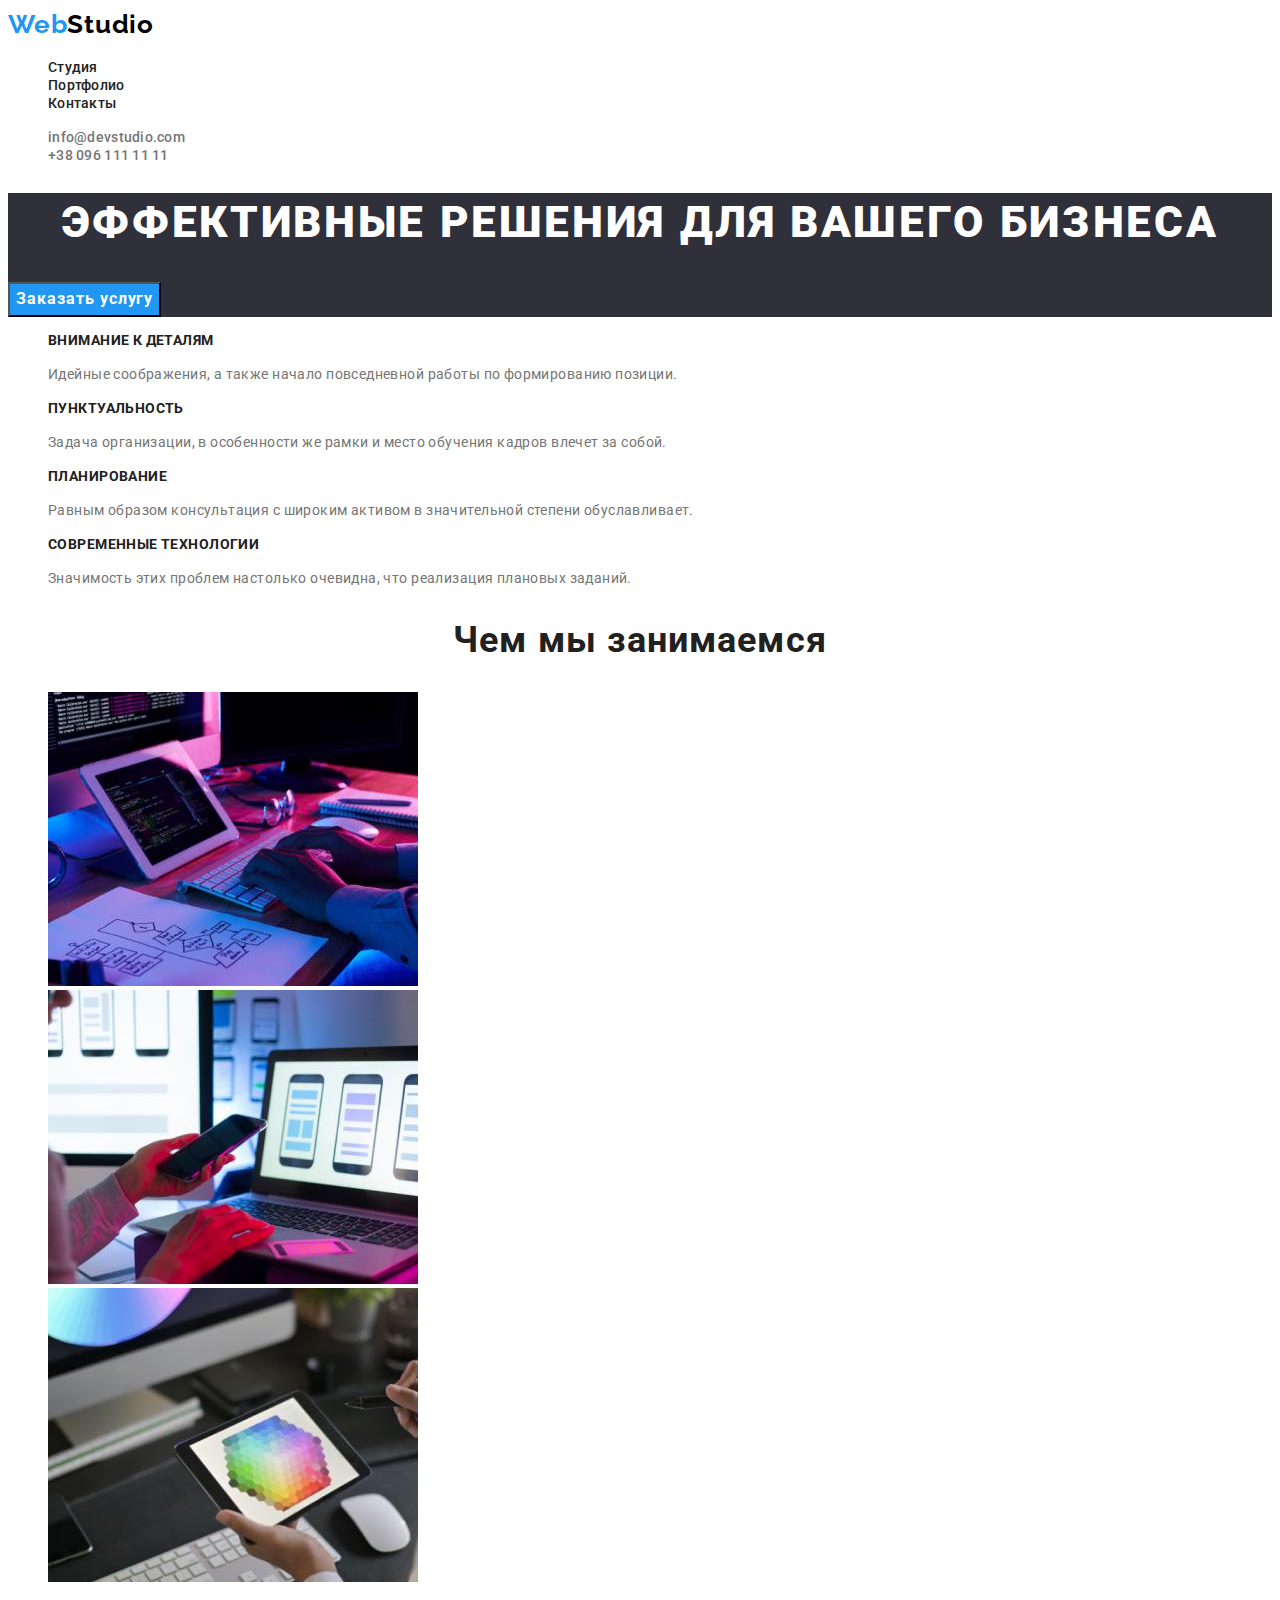
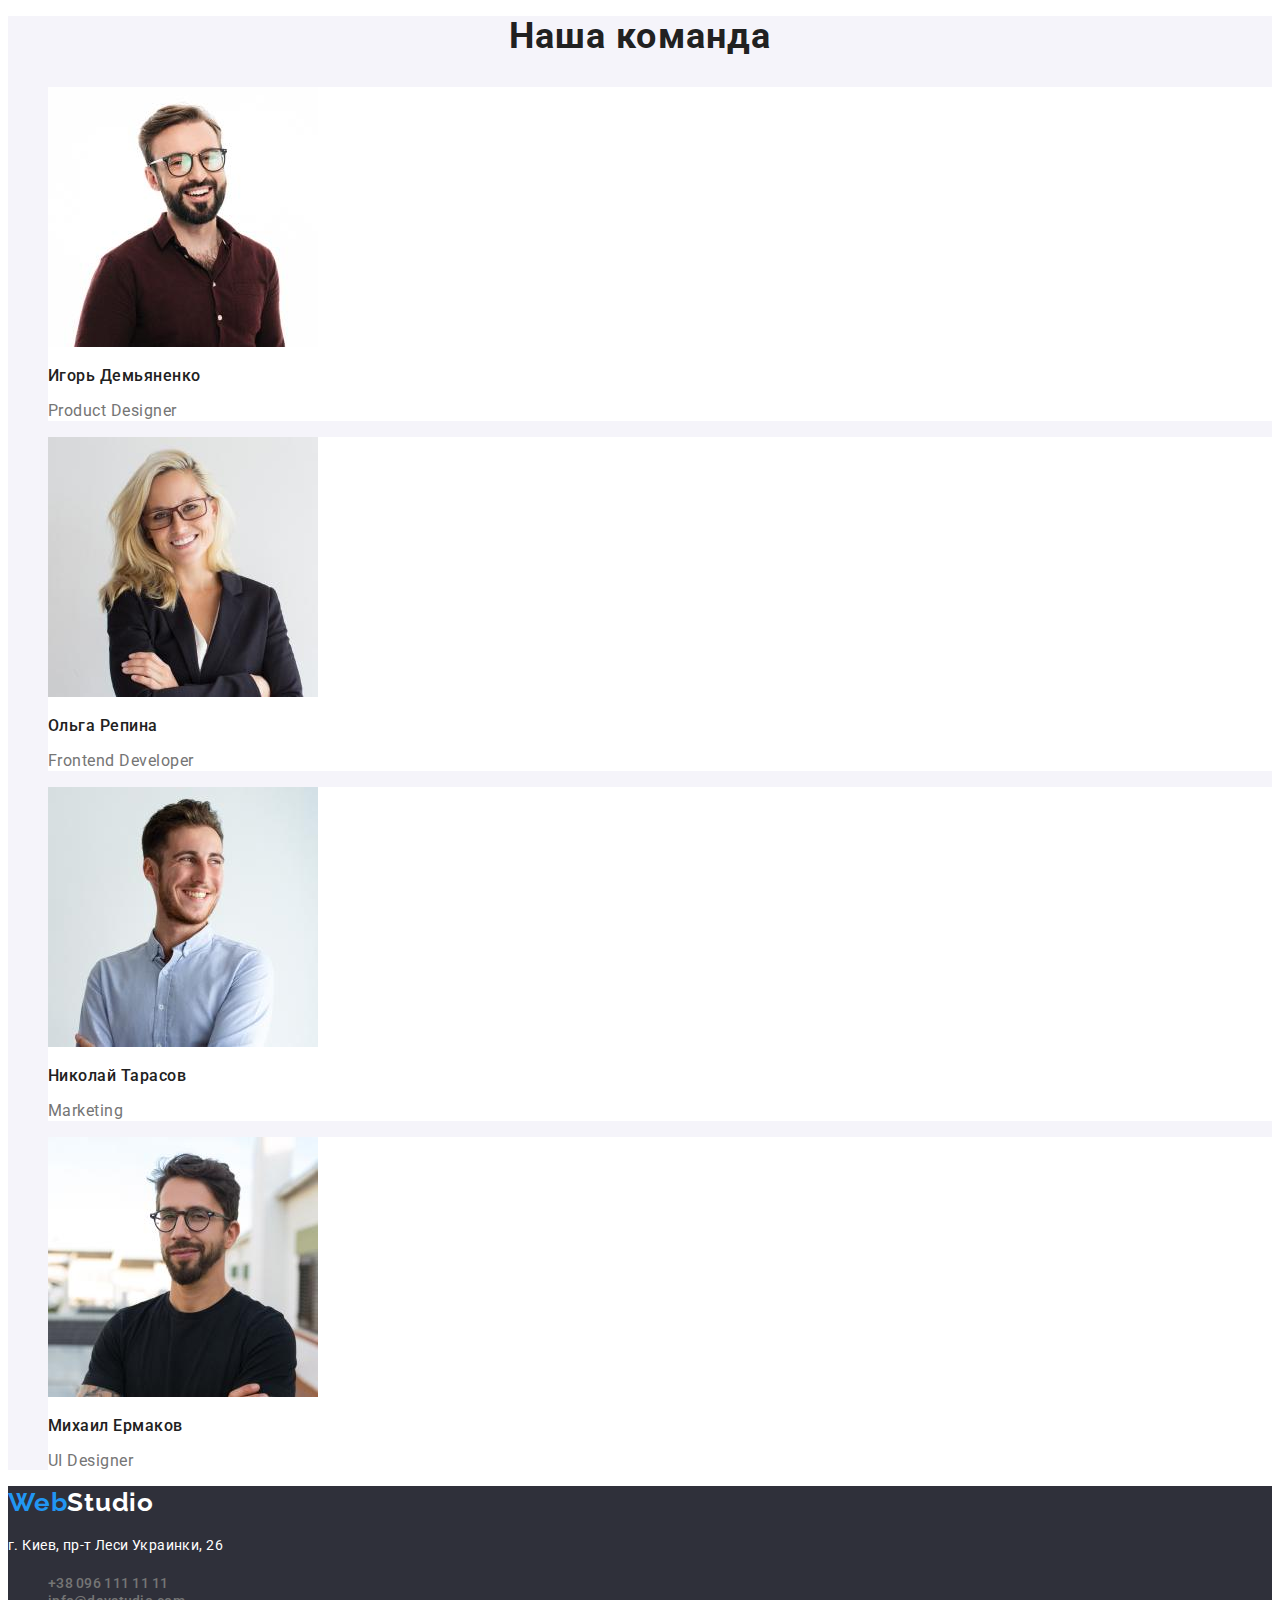
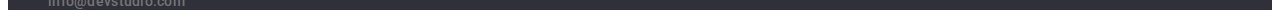
==== index.html @ 60ca9c92 "готовый проект" ====
<!DOCTYPE html>
<html lang="ru">
  <head>
    <meta charset="UTF-8">
    <meta http-equiv="X-UA-Compatible" content="IE=edge">
    <meta name="viewport" content="width=device-width, initial-scale=1.0">
    <link rel="preconnect" href="https://fonts.gstatic.com">
    <link rel="preconnect" href="https://fonts.gstatic.com">
    <link
      href="https://fonts.googleapis.com/css2?family=Raleway:wght@700&amp;family=Roboto:wght@400;500;700;900&amp;display=swap"
      rel="stylesheet">
    <link rel="stylesheet" href="./css/style.css">
    <title>WebStudio</title>
    <style></style>
  </head>
  <body>
    <header>
      <nav>
        <a href="./" class="logo">
          <span class="logo-web">Web</span>Studio
        </a>
        <ul>
          <li><a class="link-nav" href="">Студия </a></li>
          <li><a class="link-nav" href="./portfolio.html">Портфолио </a></li>
          <li><a class="link-nav" href="">Контакты </a></li>
        </ul>
      </nav> 
      <ul>
        <li><a class="contact" href="mailto:info@devstudio.com">info@devstudio.com</a></li>
        <li><a class="contact" href="tel:+380961111111">+38 096 111 11 11</a></li>
      </ul>
    </header>
    <main>
      <section class="color-section">
        <h1 class="main-title">Эффективные решения для вашего бизнеса</h1>
        <button class="butoon-order" type="button">Заказать услугу</button>
      </section>
      <section>
        <ul>
          <li>
            <h3 class="our-qualities">Внимание к деталям</h3>
            <p class="text-about-us">
            Идейные соображения, а также начало повседневной работы по
            формированию позиции.</p>
          </li>
          <li>
            <h3 class="our-qualities">Пунктуальность</h3>
            <p class="text-about-us">
            Задача организации, в особенности же рамки и место обучения кадров
            влечет за собой.</p>
          </li>

          <li>
            <h3 class="our-qualities">Планирование</h3>
            <p class="text-about-us">
            Равным образом консультация с широким активом в значительной степени
            обуславливает.</p>
          </li>

          <li>
            <h3 class="our-qualities">Современные технологии</h3>
            <p class="text-about-us">
            Значимость этих проблем настолько очевидна, что реализация плановых
            заданий.</p>  
          </li>
        </ul>
      </section>
      <section>
        <h2 class="our-work">Чем мы занимаемся</h2>
        <ul>
          <li>
            <img src="./images/1.jpg" alt="Програмист за робочим столом" width="370"/>
          </li>
          <li>
            <img src="./images/2.jpg" alt="разработка приложений для смартфонов" width="370"/>
          </li>
          <li>
            <img src="./images/3.jpg" alt="художник веб дизайна" width="370"/>
          </li>
        </ul>
      </section>
      <section class="background-2">
        <h2 class="team" >Наша команда</h2>
        <ul>
          <li class="background-team">
            <img src="./images/Demyanenko.jpg" alt="Product Designer" width="270"/>
            <h3 class="team-name">Игорь Демьяненко</h3>
            <p class="team-prof">Product Designer</p>
          </li>
          <li class="background-team">
            <img src="./images/Repina.jpg" alt="Frontend Developer" width="270"/>
            <h3 class="team-name">Ольга Репина</h3>
            <p class="team-prof">Frontend Developer</p>
          </li>
          <li class="background-team">
            <img src="./images/Tarasov.jpg" alt="Marketing" width="270"/>
            <h3 class="team-name">Николай Тарасов</h3>
            <p class="team-prof">Marketing</p>
          </li>
          <li class="background-team">
            <img src="./images/Ermakov.jpg" alt="UI Designer" width="270"/>
            <h3 class="team-name">Михаил Ермаков</h3>
            <p class="team-prof">UI Designer</p>
          </li>
        </ul>
      </section>
    </main>
    <footer class="background-footer">
      <a href="./" class="logo">
        <span class="logo-web">Web</span><span class="studio-white">Studio</span> 
      </a>
      <address>
        <p class="address" >г. Киев, пр-т Леси Украинки, 26</p>
        <ul>
          <li><a class="contact" href="tel:+380961111111">+38 096 111 11 11</a></li>
          <li><a class="contact" href="mailto:info@devstudio.com">info@devstudio.com</a></li>
        </ul>
      </address>
    </footer>
  </body>
</html>
---- css/style.css ----
:root {
  --color-text: #757575;
  --color-hover: #2196f3;
  --color-title: #212121;
  --font: "Roboto", sans-serif;
  --background: #2f303a;
}
a {
  text-decoration: none;
}
ul {
  list-style: none;
}
.logo-web {
  color: #2196f3;
}
.logo {
  font-family: "Raleway", sans-serif;
  font-weight: 700;
  text-decoration: none;
  font-size: 26px;
  line-height: 1.3;
  letter-spacing: 0.03em;
  color: black;
}
.link-nav {
  font-family: var(--font);
  font-style: normal;
  font-weight: 500;
  font-size: 14px;
  line-height: 1.14;
  letter-spacing: 0.02em;
  color: var(--color-title);
}
.link-nav:hover {
  color: var(--color-hover);
}
.contact {
  font-family: var(--font);
  color: var(--color-text);
  font-style: normal;
  font-weight: 500;
  font-size: 14px;
  line-height: 1.14;
  letter-spacing: 0.02em;
}
.contact:hover {
  color: var(--color-hover);
}
.color-section {
  background-color: var(--background);
}

.main-title {
  font-family: var(--font);
  color: white;
  font-style: normal;
  font-weight: 900;
  font-size: 44px;
  line-height: 1.35;
  text-align: center;
  letter-spacing: 0.06em;
  text-transform: uppercase;
}
.butoon-order {
  background: var(--color-hover);
  font-family: var(--font);
  color: white;
  font-style: normal;
  font-weight: 700;
  font-size: 16px;
  line-height: 1.8;
  align-items: center;
  text-align: center;
  letter-spacing: 0.06em;
}
.our-qualities {
  font-family: var(--font);
  color: var(--color-title);
  font-style: normal;
  font-weight: 700;
  font-size: 14px;
  line-height: 1.14;
  letter-spacing: 0.03em;
  text-transform: uppercase;
}

.text-about-us {
  font-family: var(--font);
  color: var(--color-text);
  font-style: normal;
  font-weight: 400;
  font-size: 14px;
  line-height: 1.71;
  letter-spacing: 0.03em;
}
.our-work {
  font-family: var(--font);
  color: var(--color-title);
  font-style: normal;
  font-weight: 700;
  font-size: 36px;
  line-height: 1.16;
  text-align: center;
  letter-spacing: 0.03em;
}
.team {
  font-family: var(--font);
  color: var(--color-title);
  font-style: normal;
  font-weight: bold;
  font-size: 36px;
  line-height: 1.16;
  text-align: center;
  letter-spacing: 0.03em;
}
.team-name {
  font-family: var(--font);
  color: var(--color-title);
  font-style: normal;
  font-weight: 500;
  font-size: 16px;
  line-height: 1.18;
  letter-spacing: 0.03em;
}
.team-prof {
  font-family: var(--font);
  color: var(--color-text);
  font-style: normal;
  font-weight: normal;
  font-size: 16px;
  line-height: 1.18;
  letter-spacing: 0.03em;
}
.background-2 {
  background: #f5f4fa;
}
.background-team {
  background: white;
}
.background-footer {
  background: var(--background);
}
.address {
  font-family: var(--font);
  font-style: normal;
  font-weight: normal;
  font-size: 14px;
  line-height: 1.71;
  letter-spacing: 0.03em;
  color: white;
}

.studio-white {
  color: white;
}
.button-select {
  font-family: var(--font);
  columns: var(--color-title);
  font-style: normal;
  font-weight: 500;
  font-size: 16px;
  line-height: 1.62;
  text-align: center;
  letter-spacing: 0.03em;
  background: #f5f4fa;
}
.button-select:hover {
  background: var(--color-hover);
  color: white;
}
.name-project {
  font-family: var(--font);
  color: var(--color-title);
  font-style: normal;
  font-weight: 700;
  font-size: 18px;
  line-height: 2;
  letter-spacing: 0.06em;
}

.category {
  font-family: var(--font);
  color: var(--color-text);
  font-style: normal;
  font-weight: 400;
  font-size: 16px;
  line-height: 1.87;

  letter-spacing: 0.03em;
}
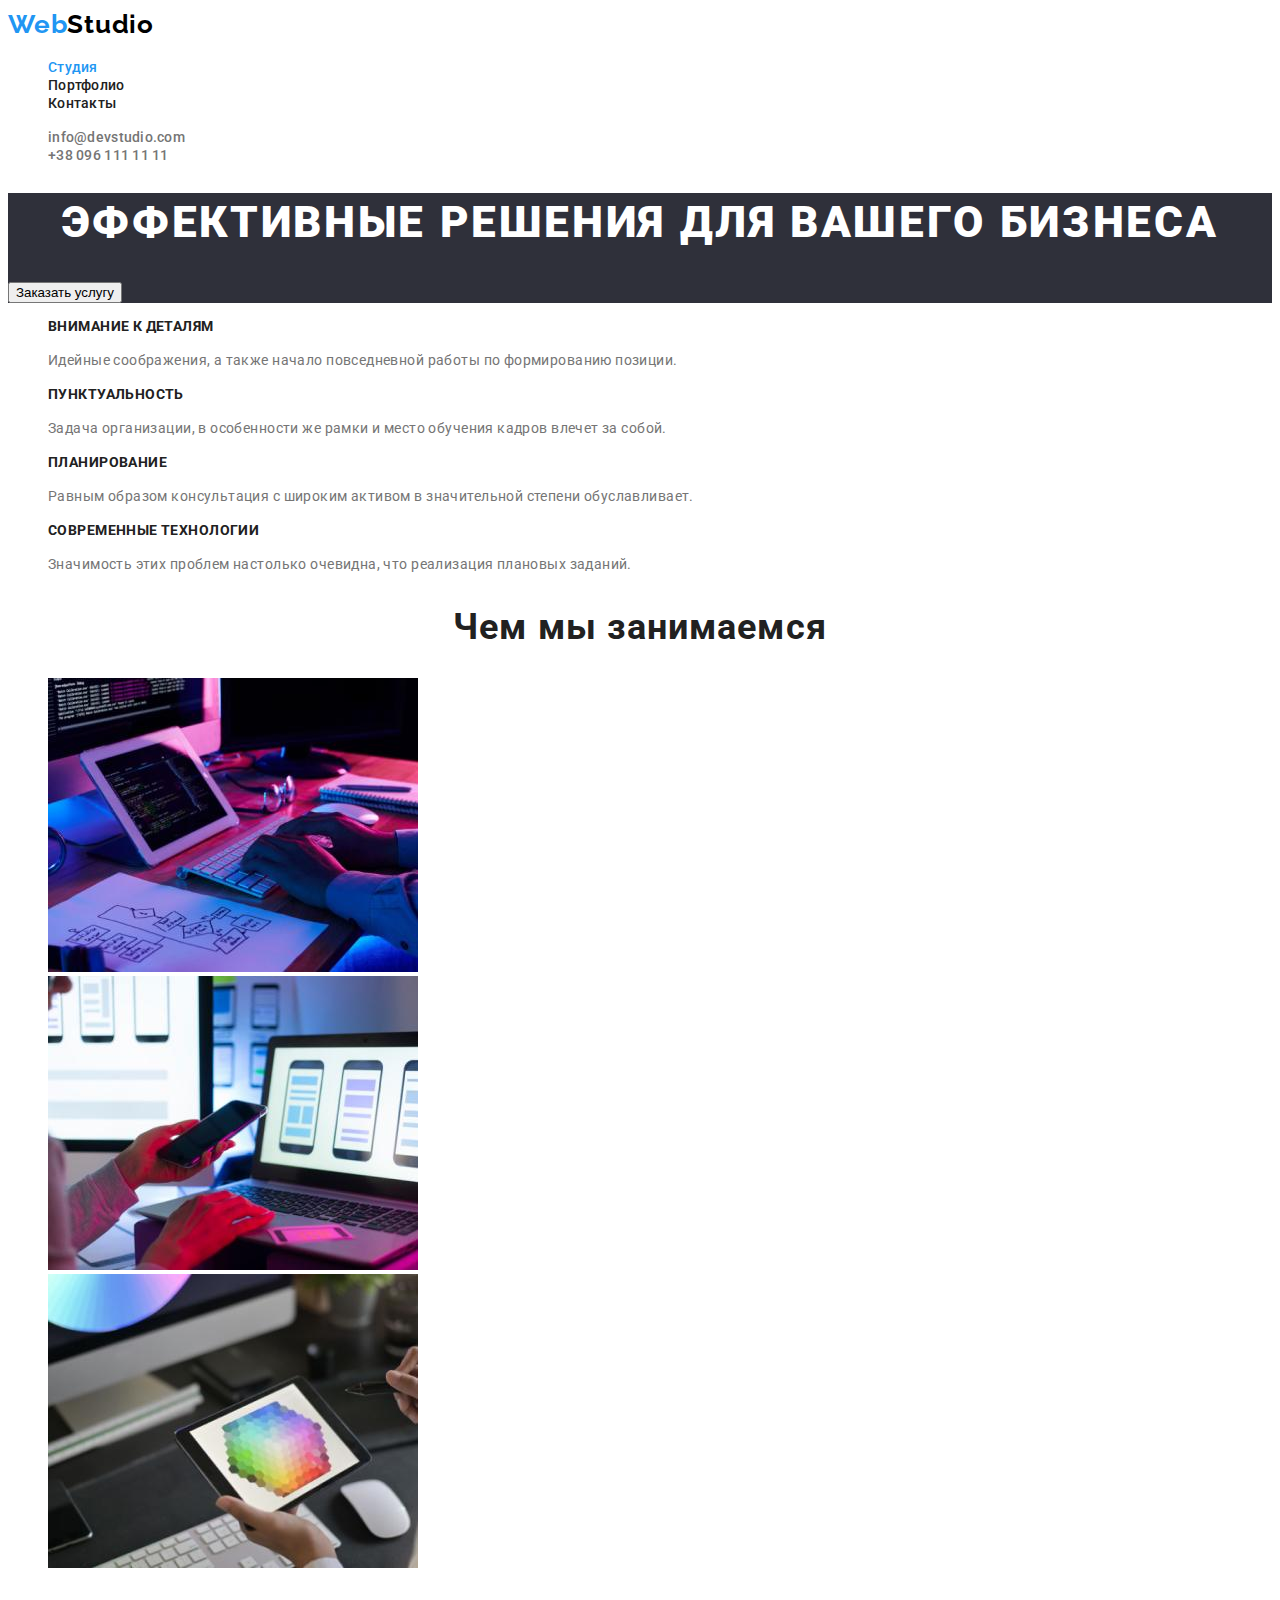
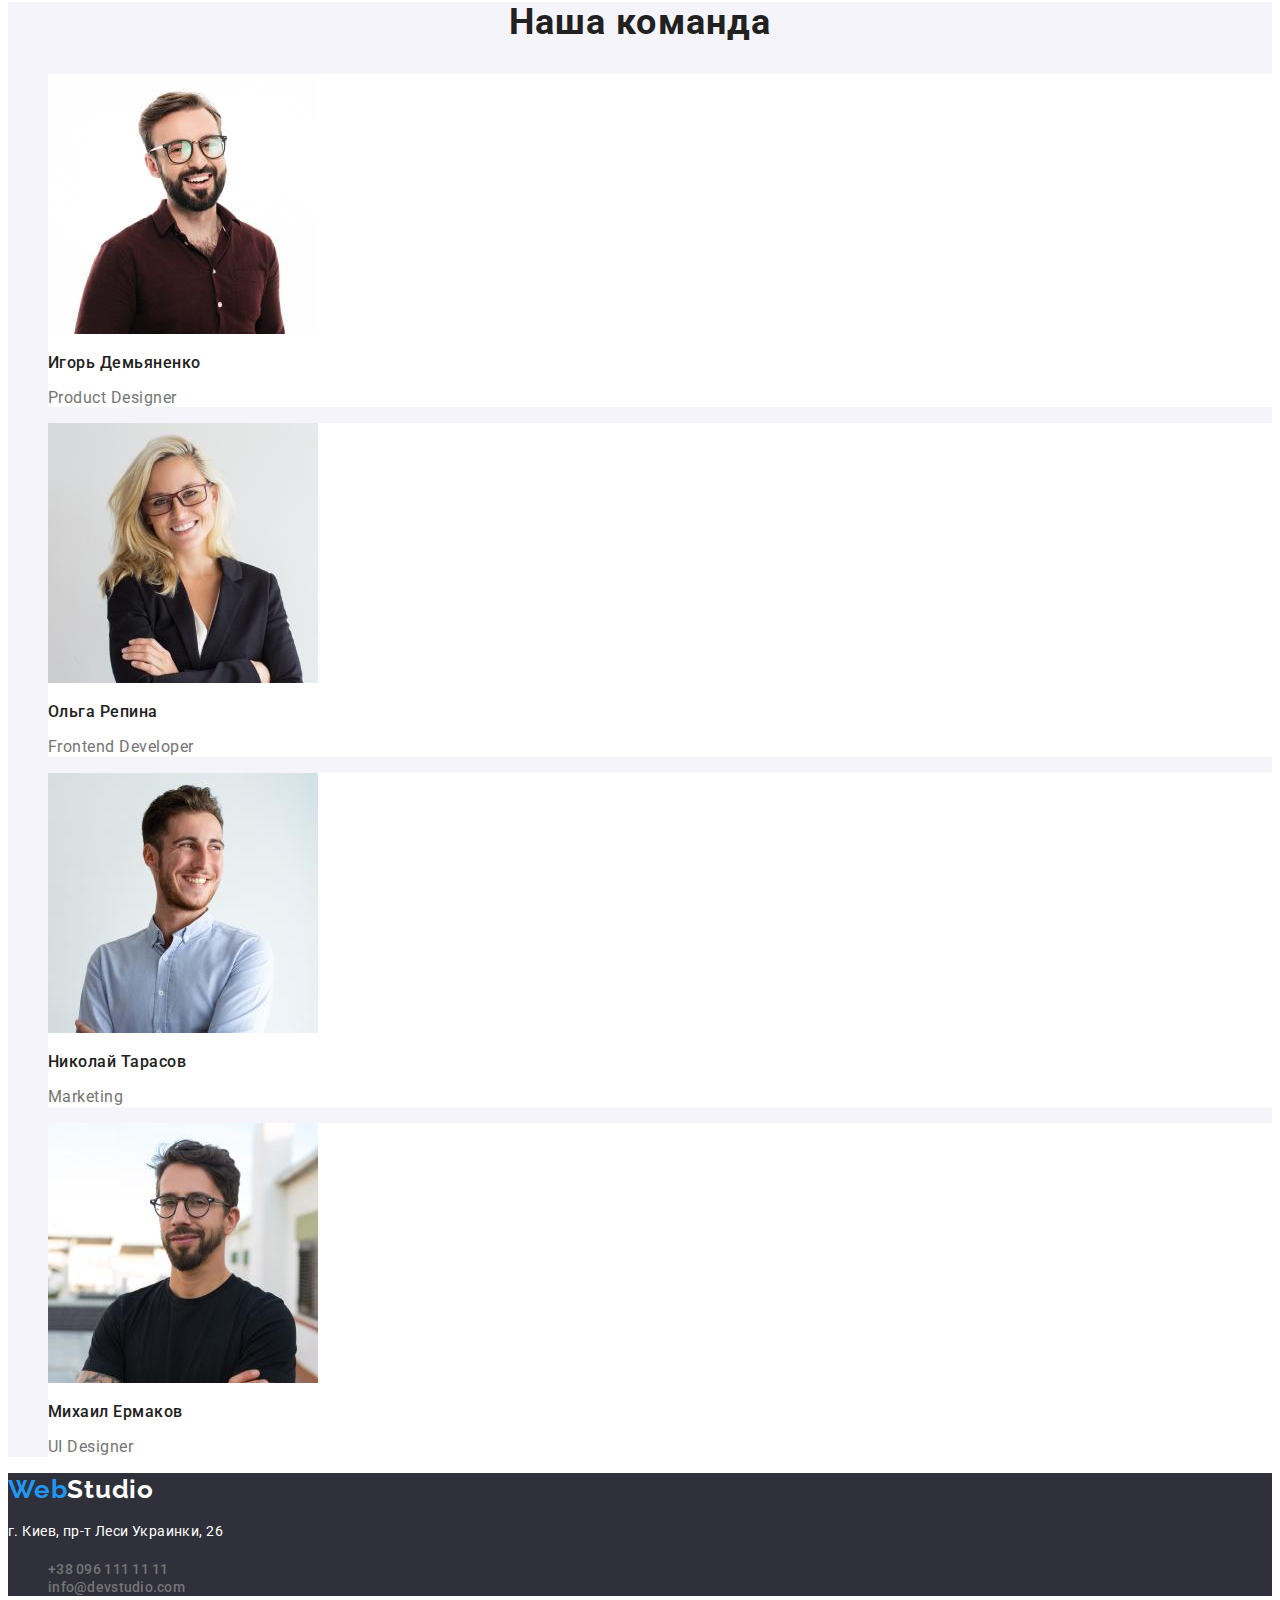
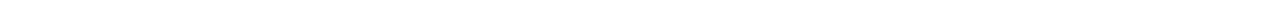
==== commit cd5df147: "дополнение" ====
--- a/index.html
+++ b/index.html
@@ -14,108 +14,120 @@
     <style></style>
   </head>
   <body>
-    <header>
-      <nav>
+  <header class="page-header">
+    <div class="container">
+      <nav class="nav">
         <a href="./" class="logo">
           <span class="logo-web">Web</span>Studio
         </a>
-        <ul>
-          <li><a class="link-nav" href="">Студия </a></li>
-          <li><a class="link-nav" href="./portfolio.html">Портфолио </a></li>
-          <li><a class="link-nav" href="">Контакты </a></li>
+        <ul class="menu list">
+          <li class="menu-nav"><a class="blue link-nav" href="./index.html">Студия </a></li>
+          <li class="menu-nav"><a class="link-nav" href="./portfolio.html">Портфолио </a></li>
+          <li class="menu-nav"><a class="link-nav" href="">Контакты </a></li>
         </ul>
-      </nav> 
-      <ul>
-        <li><a class="contact" href="mailto:info@devstudio.com">info@devstudio.com</a></li>
-        <li><a class="contact" href="tel:+380961111111">+38 096 111 11 11</a></li>
+      </nav>
+      <ul class="link-list">
+        <li class="manu-link"><a class="contact" href="mailto:info@devstudio.com">info@devstudio.com</a></li>
+        <li class="manu-link tel-link"><a class="contact" href="tel:+380961111111">+38 096 111 11 11</a></li>
       </ul>
-    </header>
-    <main>
+    </div>
+  </header>
+   <main>
       <section class="color-section">
-        <h1 class="main-title">Эффективные решения для вашего бизнеса</h1>
-        <button class="butoon-order" type="button">Заказать услугу</button>
+        <div class="container">
+          <h1 class="main-title">Эффективные решения для вашего бизнеса</h1>
+          <button class="button-order" type="button">Заказать услугу</button>
+        </div>
       </section>
-      <section>
-        <ul>
-          <li>
-            <h3 class="our-qualities">Внимание к деталям</h3>
-            <p class="text-about-us">
-            Идейные соображения, а также начало повседневной работы по
-            формированию позиции.</p>
-          </li>
-          <li>
-            <h3 class="our-qualities">Пунктуальность</h3>
-            <p class="text-about-us">
-            Задача организации, в особенности же рамки и место обучения кадров
-            влечет за собой.</p>
-          </li>
+      <section class="section">
+        <div class="container">
+          <ul class="list-about">
+            <li class="list-text list-item">
+              <h3 class="our-qualities">Внимание к деталям</h3>
+              <p class="text-about-us">
+              Идейные соображения, а также начало повседневной работы по
+              формированию позиции.</p>
+            </li>
+            <li class="list-item">
+              <h3 class="our-qualities">Пунктуальность</h3>
+              <p class="text-about-us">
+              Задача организации, в особенности же рамки и место обучения кадров
+              влечет за собой.</p>
+            </li>
 
-          <li>
-            <h3 class="our-qualities">Планирование</h3>
-            <p class="text-about-us">
-            Равным образом консультация с широким активом в значительной степени
-            обуславливает.</p>
-          </li>
+            <li class="list-item">
+              <h3 class="our-qualities">Планирование</h3>
+              <p class="text-about-us">
+              Равным образом консультация с широким активом в значительной степени
+              обуславливает.</p>
+            </li>
 
-          <li>
-            <h3 class="our-qualities">Современные технологии</h3>
-            <p class="text-about-us">
-            Значимость этих проблем настолько очевидна, что реализация плановых
-            заданий.</p>  
-          </li>
-        </ul>
+            <li class="list-item">
+              <h3 class="our-qualities">Современные технологии</h3>
+              <p class="text-about-us">
+              Значимость этих проблем настолько очевидна, что реализация плановых
+              заданий.</p>  
+            </li>
+          </ul>
+        </div>
       </section>
-      <section>
-        <h2 class="our-work">Чем мы занимаемся</h2>
-        <ul>
-          <li>
-            <img src="./images/1.jpg" alt="Програмист за робочим столом" width="370"/>
-          </li>
-          <li>
-            <img src="./images/2.jpg" alt="разработка приложений для смартфонов" width="370"/>
-          </li>
-          <li>
-            <img src="./images/3.jpg" alt="художник веб дизайна" width="370"/>
-          </li>
-        </ul>
+      <section class="container-list">
+        <div class="container">
+          <h2 class="our-work">Чем мы занимаемся</h2>
+          <ul class="card-set ">
+            <li class="iteam">
+              <img src="./images/1.jpg" alt="Програмист за робочим столом" width="370"/>
+            </li>
+            <li class="iteam">
+              <img src="./images/2.jpg" alt="разработка приложений для смартфонов" width="370"/>
+            </li>
+            <li class="iteam">
+              <img src="./images/3.jpg" alt="художник веб дизайна" width="370"/>
+            </li>
+          </ul>
+        </div>
       </section>
-      <section class="background-2">
-        <h2 class="team" >Наша команда</h2>
-        <ul>
-          <li class="background-team">
-            <img src="./images/Demyanenko.jpg" alt="Product Designer" width="270"/>
-            <h3 class="team-name">Игорь Демьяненко</h3>
-            <p class="team-prof">Product Designer</p>
-          </li>
-          <li class="background-team">
-            <img src="./images/Repina.jpg" alt="Frontend Developer" width="270"/>
-            <h3 class="team-name">Ольга Репина</h3>
-            <p class="team-prof">Frontend Developer</p>
-          </li>
-          <li class="background-team">
-            <img src="./images/Tarasov.jpg" alt="Marketing" width="270"/>
-            <h3 class="team-name">Николай Тарасов</h3>
-            <p class="team-prof">Marketing</p>
-          </li>
-          <li class="background-team">
-            <img src="./images/Ermakov.jpg" alt="UI Designer" width="270"/>
-            <h3 class="team-name">Михаил Ермаков</h3>
-            <p class="team-prof">UI Designer</p>
-          </li>
-        </ul>
+      <section class="section background-2">
+        <div class="container">
+          <h2 class="team" >Наша команда</h2>
+          <ul class=" card-set">
+            <li class="background-team">
+              <img src="./images/Demyanenko.jpg" alt="Product Designer" width="270"/>
+              <h3 class="team-name">Игорь Демьяненко</h3>
+              <p class="team-prof">Product Designer</p>
+            </li>
+            <li class="background-team">
+              <img src="./images/Repina.jpg" alt="Frontend Developer" width="270"/>
+              <h3 class="team-name">Ольга Репина</h3>
+              <p class="team-prof">Frontend Developer</p>
+            </li>
+            <li class="background-team">
+              <img src="./images/Tarasov.jpg" alt="Marketing" width="270"/>
+              <h3 class="team-name">Николай Тарасов</h3>
+              <p class="team-prof">Marketing</p>
+            </li>
+            <li class= "background-team">
+              <img src="./images/Ermakov.jpg" alt="UI Designer" width="270"/>
+              <h3 class="team-name">Михаил Ермаков</h3>
+              <p class="team-prof">UI Designer</p>
+            </li>
+          </ul>   
+        </div>
       </section>
     </main>
     <footer class="background-footer">
-      <a href="./" class="logo">
-        <span class="logo-web">Web</span><span class="studio-white">Studio</span> 
-      </a>
-      <address>
-        <p class="address" >г. Киев, пр-т Леси Украинки, 26</p>
-        <ul>
-          <li><a class="contact" href="tel:+380961111111">+38 096 111 11 11</a></li>
-          <li><a class="contact" href="mailto:info@devstudio.com">info@devstudio.com</a></li>
-        </ul>
-      </address>
+      <div class="container">
+        <a href="./" class="logo">
+          <span class="logo-web">Web</span><span class="studio-white">Studio</span> 
+        </a>
+        <address>
+          <p class="address" >г. Киев, пр-т Леси Украинки, 26</p>
+          <ul>
+            <li class="contact-footer"><a class=" contact" href="tel:+380961111111">+38 096 111 11 11</a></li>
+            <li class="contact-footer"><a class="contact" href="mailto:info@devstudio.com">info@devstudio.com</a></li>
+          </ul>
+        </address>
+      </div>
     </footer>
   </body>
 </html>
--- a/css/style.css
+++ b/css/style.css
@@ -31,6 +31,9 @@
   line-height: 1.14;
   letter-spacing: 0.02em;
   color: var(--color-title);
+}
+.blue {
+  color: var(--color-hover);
 }
 .link-nav:hover {
   color: var(--color-hover);
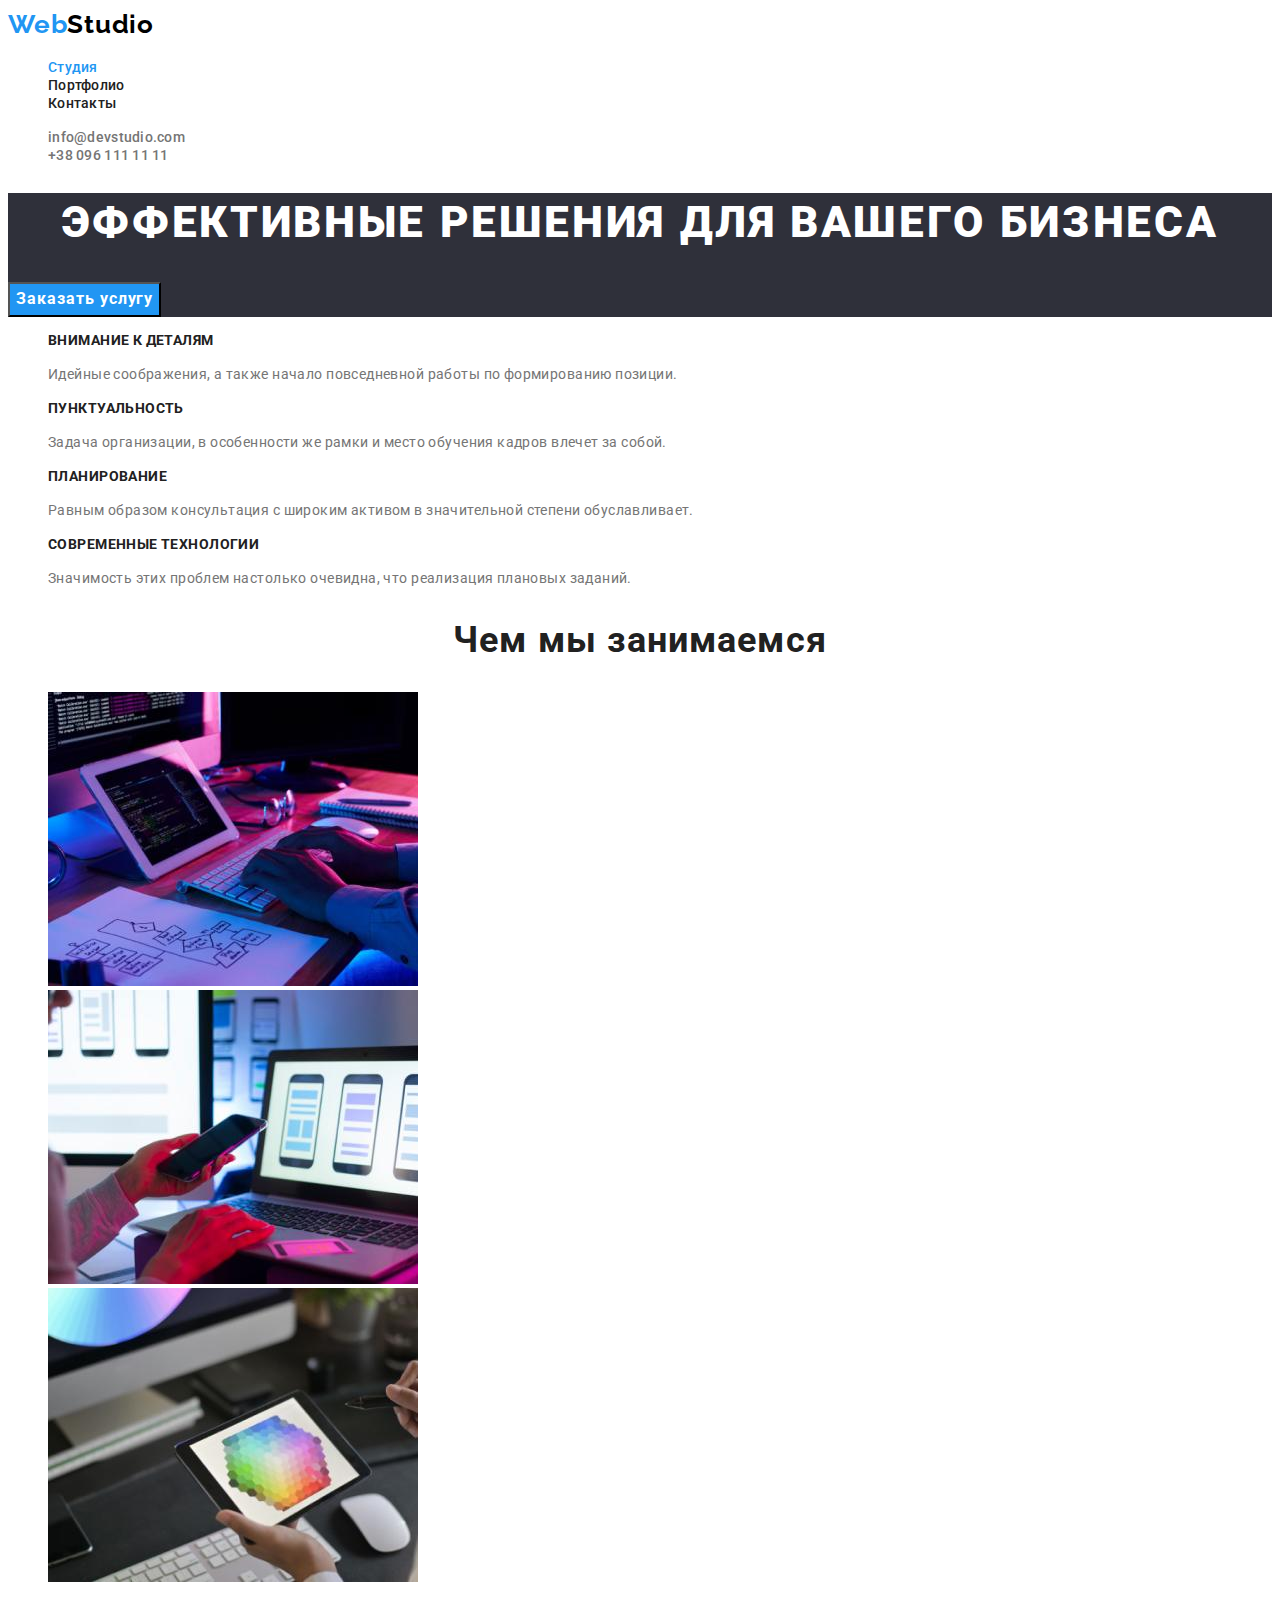
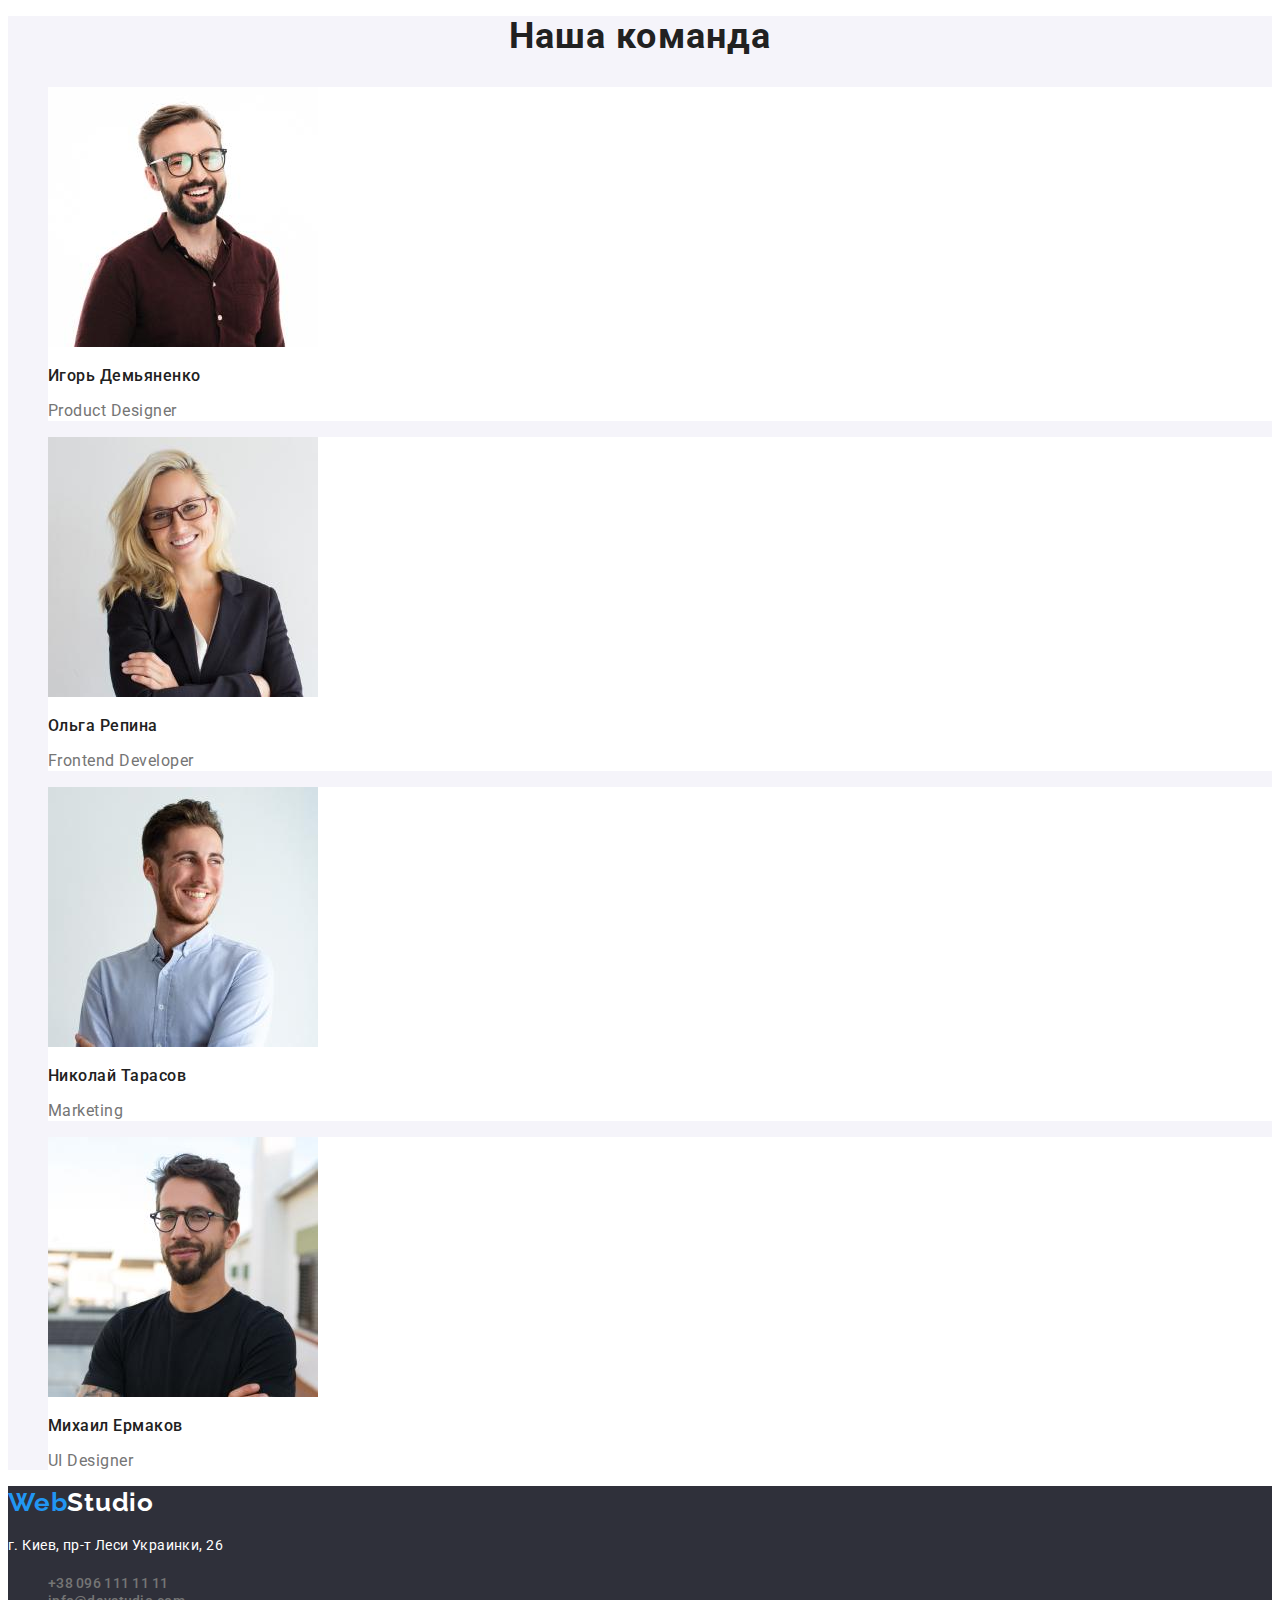
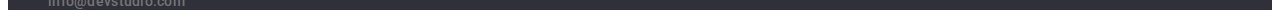
==== commit 001eb01f: "Merge branch 'main' of https://github.com/tunsua/goit-markup-hw-03 into main" ====
--- a/index.html
+++ b/index.html
@@ -14,120 +14,108 @@
     <style></style>
   </head>
   <body>
-  <header class="page-header">
-    <div class="container">
-      <nav class="nav">
+    <header>
+      <nav>
         <a href="./" class="logo">
           <span class="logo-web">Web</span>Studio
         </a>
-        <ul class="menu list">
+        <ul>
           <li class="menu-nav"><a class="blue link-nav" href="./index.html">Студия </a></li>
           <li class="menu-nav"><a class="link-nav" href="./portfolio.html">Портфолио </a></li>
-          <li class="menu-nav"><a class="link-nav" href="">Контакты </a></li>
+          <li><a class="link-nav" href="">Контакты </a></li>
         </ul>
-      </nav>
-      <ul class="link-list">
-        <li class="manu-link"><a class="contact" href="mailto:info@devstudio.com">info@devstudio.com</a></li>
-        <li class="manu-link tel-link"><a class="contact" href="tel:+380961111111">+38 096 111 11 11</a></li>
+      </nav> 
+      <ul>
+        <li><a class="contact" href="mailto:info@devstudio.com">info@devstudio.com</a></li>
+        <li><a class="contact" href="tel:+380961111111">+38 096 111 11 11</a></li>
       </ul>
-    </div>
-  </header>
-   <main>
+    </header>
+    <main>
       <section class="color-section">
-        <div class="container">
-          <h1 class="main-title">Эффективные решения для вашего бизнеса</h1>
-          <button class="button-order" type="button">Заказать услугу</button>
-        </div>
+        <h1 class="main-title">Эффективные решения для вашего бизнеса</h1>
+        <button class="butoon-order" type="button">Заказать услугу</button>
       </section>
-      <section class="section">
-        <div class="container">
-          <ul class="list-about">
-            <li class="list-text list-item">
-              <h3 class="our-qualities">Внимание к деталям</h3>
-              <p class="text-about-us">
-              Идейные соображения, а также начало повседневной работы по
-              формированию позиции.</p>
-            </li>
-            <li class="list-item">
-              <h3 class="our-qualities">Пунктуальность</h3>
-              <p class="text-about-us">
-              Задача организации, в особенности же рамки и место обучения кадров
-              влечет за собой.</p>
-            </li>
+      <section>
+        <ul>
+          <li>
+            <h3 class="our-qualities">Внимание к деталям</h3>
+            <p class="text-about-us">
+            Идейные соображения, а также начало повседневной работы по
+            формированию позиции.</p>
+          </li>
+          <li>
+            <h3 class="our-qualities">Пунктуальность</h3>
+            <p class="text-about-us">
+            Задача организации, в особенности же рамки и место обучения кадров
+            влечет за собой.</p>
+          </li>
 
-            <li class="list-item">
-              <h3 class="our-qualities">Планирование</h3>
-              <p class="text-about-us">
-              Равным образом консультация с широким активом в значительной степени
-              обуславливает.</p>
-            </li>
+          <li>
+            <h3 class="our-qualities">Планирование</h3>
+            <p class="text-about-us">
+            Равным образом консультация с широким активом в значительной степени
+            обуславливает.</p>
+          </li>
 
-            <li class="list-item">
-              <h3 class="our-qualities">Современные технологии</h3>
-              <p class="text-about-us">
-              Значимость этих проблем настолько очевидна, что реализация плановых
-              заданий.</p>  
-            </li>
-          </ul>
-        </div>
+          <li>
+            <h3 class="our-qualities">Современные технологии</h3>
+            <p class="text-about-us">
+            Значимость этих проблем настолько очевидна, что реализация плановых
+            заданий.</p>  
+          </li>
+        </ul>
       </section>
-      <section class="container-list">
-        <div class="container">
-          <h2 class="our-work">Чем мы занимаемся</h2>
-          <ul class="card-set ">
-            <li class="iteam">
-              <img src="./images/1.jpg" alt="Програмист за робочим столом" width="370"/>
-            </li>
-            <li class="iteam">
-              <img src="./images/2.jpg" alt="разработка приложений для смартфонов" width="370"/>
-            </li>
-            <li class="iteam">
-              <img src="./images/3.jpg" alt="художник веб дизайна" width="370"/>
-            </li>
-          </ul>
-        </div>
+      <section>
+        <h2 class="our-work">Чем мы занимаемся</h2>
+        <ul>
+          <li>
+            <img src="./images/1.jpg" alt="Програмист за робочим столом" width="370"/>
+          </li>
+          <li>
+            <img src="./images/2.jpg" alt="разработка приложений для смартфонов" width="370"/>
+          </li>
+          <li>
+            <img src="./images/3.jpg" alt="художник веб дизайна" width="370"/>
+          </li>
+        </ul>
       </section>
-      <section class="section background-2">
-        <div class="container">
-          <h2 class="team" >Наша команда</h2>
-          <ul class=" card-set">
-            <li class="background-team">
-              <img src="./images/Demyanenko.jpg" alt="Product Designer" width="270"/>
-              <h3 class="team-name">Игорь Демьяненко</h3>
-              <p class="team-prof">Product Designer</p>
-            </li>
-            <li class="background-team">
-              <img src="./images/Repina.jpg" alt="Frontend Developer" width="270"/>
-              <h3 class="team-name">Ольга Репина</h3>
-              <p class="team-prof">Frontend Developer</p>
-            </li>
-            <li class="background-team">
-              <img src="./images/Tarasov.jpg" alt="Marketing" width="270"/>
-              <h3 class="team-name">Николай Тарасов</h3>
-              <p class="team-prof">Marketing</p>
-            </li>
-            <li class= "background-team">
-              <img src="./images/Ermakov.jpg" alt="UI Designer" width="270"/>
-              <h3 class="team-name">Михаил Ермаков</h3>
-              <p class="team-prof">UI Designer</p>
-            </li>
-          </ul>   
-        </div>
+      <section class="background-2">
+        <h2 class="team" >Наша команда</h2>
+        <ul>
+          <li class="background-team">
+            <img src="./images/Demyanenko.jpg" alt="Product Designer" width="270"/>
+            <h3 class="team-name">Игорь Демьяненко</h3>
+            <p class="team-prof">Product Designer</p>
+          </li>
+          <li class="background-team">
+            <img src="./images/Repina.jpg" alt="Frontend Developer" width="270"/>
+            <h3 class="team-name">Ольга Репина</h3>
+            <p class="team-prof">Frontend Developer</p>
+          </li>
+          <li class="background-team">
+            <img src="./images/Tarasov.jpg" alt="Marketing" width="270"/>
+            <h3 class="team-name">Николай Тарасов</h3>
+            <p class="team-prof">Marketing</p>
+          </li>
+          <li class="background-team">
+            <img src="./images/Ermakov.jpg" alt="UI Designer" width="270"/>
+            <h3 class="team-name">Михаил Ермаков</h3>
+            <p class="team-prof">UI Designer</p>
+          </li>
+        </ul>
       </section>
     </main>
     <footer class="background-footer">
-      <div class="container">
-        <a href="./" class="logo">
-          <span class="logo-web">Web</span><span class="studio-white">Studio</span> 
-        </a>
-        <address>
-          <p class="address" >г. Киев, пр-т Леси Украинки, 26</p>
-          <ul>
-            <li class="contact-footer"><a class=" contact" href="tel:+380961111111">+38 096 111 11 11</a></li>
-            <li class="contact-footer"><a class="contact" href="mailto:info@devstudio.com">info@devstudio.com</a></li>
-          </ul>
-        </address>
-      </div>
+      <a href="./" class="logo">
+        <span class="logo-web">Web</span><span class="studio-white">Studio</span> 
+      </a>
+      <address>
+        <p class="address" >г. Киев, пр-т Леси Украинки, 26</p>
+        <ul>
+          <li><a class="contact" href="tel:+380961111111">+38 096 111 11 11</a></li>
+          <li><a class="contact" href="mailto:info@devstudio.com">info@devstudio.com</a></li>
+        </ul>
+      </address>
     </footer>
   </body>
 </html>
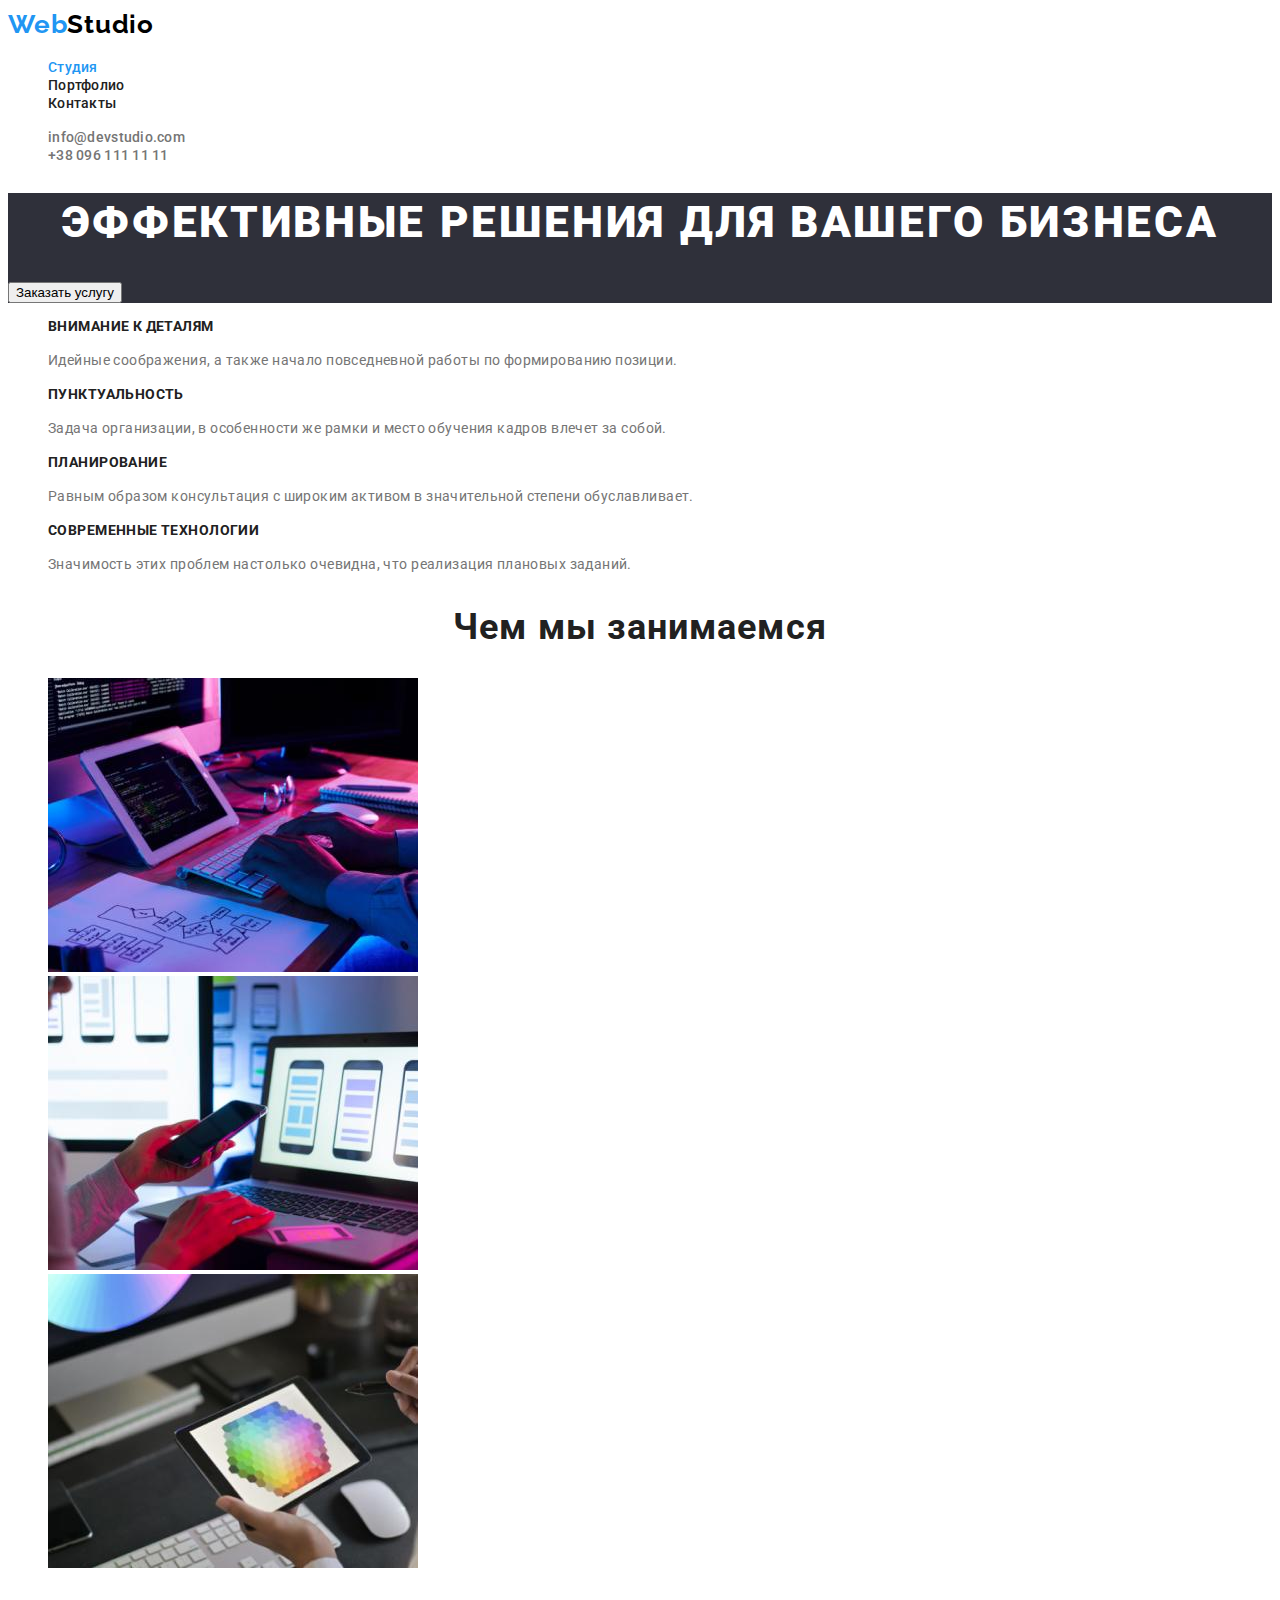
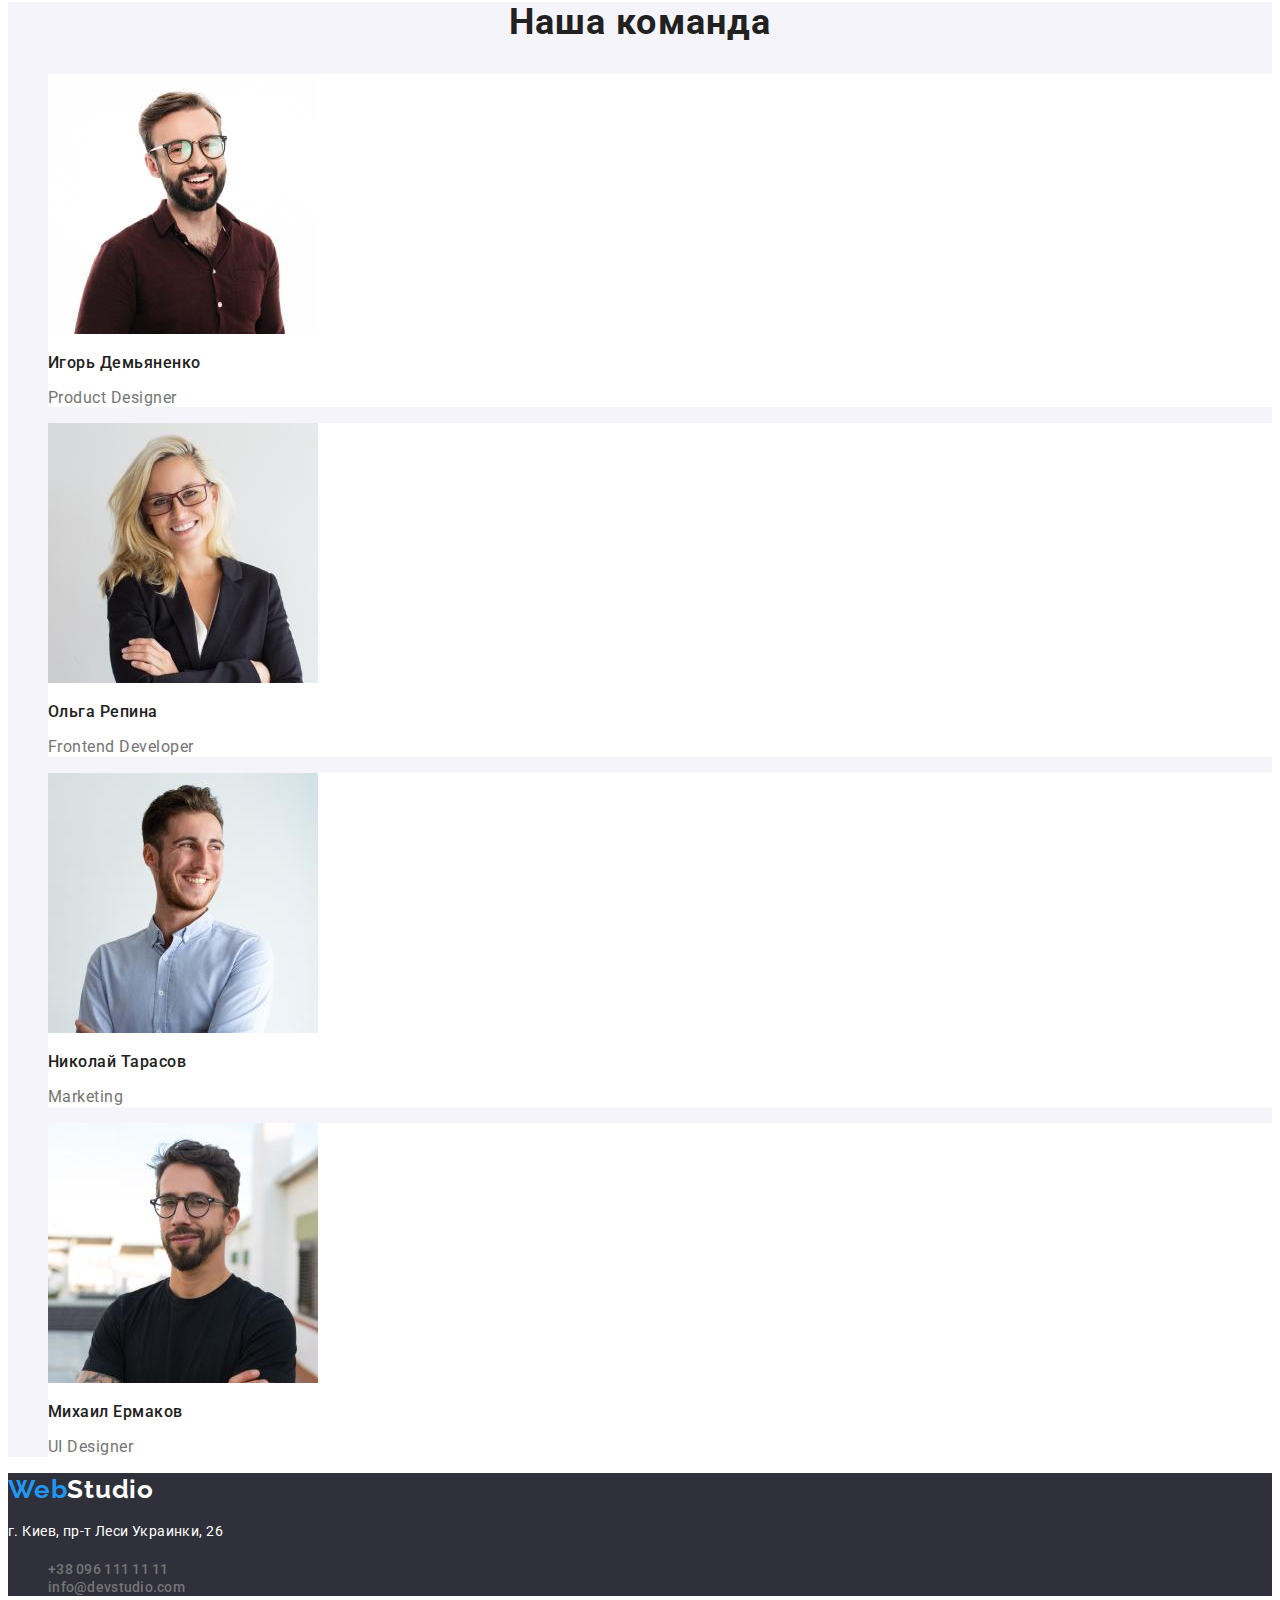
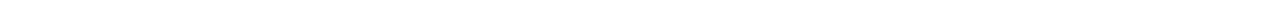
==== commit fbc5bd01: "отредактировано" ====
--- a/index.html
+++ b/index.html
@@ -14,108 +14,120 @@
     <style></style>
   </head>
   <body>
-    <header>
-      <nav>
+  <header class="page-header">
+    <div class="container">
+      <nav class="nav">
         <a href="./" class="logo">
           <span class="logo-web">Web</span>Studio
         </a>
-        <ul>
+        <ul class="menu list">
           <li class="menu-nav"><a class="blue link-nav" href="./index.html">Студия </a></li>
           <li class="menu-nav"><a class="link-nav" href="./portfolio.html">Портфолио </a></li>
-          <li><a class="link-nav" href="">Контакты </a></li>
+          <li class="menu-nav"><a class="link-nav" href="">Контакты </a></li>
         </ul>
-      </nav> 
-      <ul>
-        <li><a class="contact" href="mailto:info@devstudio.com">info@devstudio.com</a></li>
-        <li><a class="contact" href="tel:+380961111111">+38 096 111 11 11</a></li>
+      </nav>
+      <ul class="link-list">
+        <li class="manu-link"><a class="contact" href="mailto:info@devstudio.com">info@devstudio.com</a></li>
+        <li class="manu-link tel-link"><a class="contact" href="tel:+380961111111">+38 096 111 11 11</a></li>
       </ul>
-    </header>
-    <main>
+    </div>
+  </header>
+   <main>
       <section class="color-section">
-        <h1 class="main-title">Эффективные решения для вашего бизнеса</h1>
-        <button class="butoon-order" type="button">Заказать услугу</button>
+        <div class="container">
+          <h1 class="main-title">Эффективные решения для вашего бизнеса</h1>
+          <button class="button-order" type="button">Заказать услугу</button>
+        </div>
       </section>
-      <section>
-        <ul>
-          <li>
-            <h3 class="our-qualities">Внимание к деталям</h3>
-            <p class="text-about-us">
-            Идейные соображения, а также начало повседневной работы по
-            формированию позиции.</p>
-          </li>
-          <li>
-            <h3 class="our-qualities">Пунктуальность</h3>
-            <p class="text-about-us">
-            Задача организации, в особенности же рамки и место обучения кадров
-            влечет за собой.</p>
-          </li>
+      <section class="section">
+        <div class="container">
+          <ul class="list-about">
+            <li class="list-text list-item">
+              <h3 class="our-qualities">Внимание к деталям</h3>
+              <p class="text-about-us">
+              Идейные соображения, а также начало повседневной работы по
+              формированию позиции.</p>
+            </li>
+            <li class="list-item">
+              <h3 class="our-qualities">Пунктуальность</h3>
+              <p class="text-about-us">
+              Задача организации, в особенности же рамки и место обучения кадров
+              влечет за собой.</p>
+            </li>
 
-          <li>
-            <h3 class="our-qualities">Планирование</h3>
-            <p class="text-about-us">
-            Равным образом консультация с широким активом в значительной степени
-            обуславливает.</p>
-          </li>
+            <li class="list-item">
+              <h3 class="our-qualities">Планирование</h3>
+              <p class="text-about-us">
+              Равным образом консультация с широким активом в значительной степени
+              обуславливает.</p>
+            </li>
 
-          <li>
-            <h3 class="our-qualities">Современные технологии</h3>
-            <p class="text-about-us">
-            Значимость этих проблем настолько очевидна, что реализация плановых
-            заданий.</p>  
-          </li>
-        </ul>
+            <li class="list-item">
+              <h3 class="our-qualities">Современные технологии</h3>
+              <p class="text-about-us">
+              Значимость этих проблем настолько очевидна, что реализация плановых
+              заданий.</p>  
+            </li>
+          </ul>
+        </div>
       </section>
-      <section>
-        <h2 class="our-work">Чем мы занимаемся</h2>
-        <ul>
-          <li>
-            <img src="./images/1.jpg" alt="Програмист за робочим столом" width="370"/>
-          </li>
-          <li>
-            <img src="./images/2.jpg" alt="разработка приложений для смартфонов" width="370"/>
-          </li>
-          <li>
-            <img src="./images/3.jpg" alt="художник веб дизайна" width="370"/>
-          </li>
-        </ul>
+      <section class="container-list">
+        <div class="container">
+          <h2 class="our-work">Чем мы занимаемся</h2>
+          <ul class="card-set ">
+            <li class="iteam">
+              <img src="./images/1.jpg" alt="Програмист за робочим столом" width="370"/>
+            </li>
+            <li class="iteam">
+              <img src="./images/2.jpg" alt="разработка приложений для смартфонов" width="370"/>
+            </li>
+            <li class="iteam">
+              <img src="./images/3.jpg" alt="художник веб дизайна" width="370"/>
+            </li>
+          </ul>
+        </div>
       </section>
-      <section class="background-2">
-        <h2 class="team" >Наша команда</h2>
-        <ul>
-          <li class="background-team">
-            <img src="./images/Demyanenko.jpg" alt="Product Designer" width="270"/>
-            <h3 class="team-name">Игорь Демьяненко</h3>
-            <p class="team-prof">Product Designer</p>
-          </li>
-          <li class="background-team">
-            <img src="./images/Repina.jpg" alt="Frontend Developer" width="270"/>
-            <h3 class="team-name">Ольга Репина</h3>
-            <p class="team-prof">Frontend Developer</p>
-          </li>
-          <li class="background-team">
-            <img src="./images/Tarasov.jpg" alt="Marketing" width="270"/>
-            <h3 class="team-name">Николай Тарасов</h3>
-            <p class="team-prof">Marketing</p>
-          </li>
-          <li class="background-team">
-            <img src="./images/Ermakov.jpg" alt="UI Designer" width="270"/>
-            <h3 class="team-name">Михаил Ермаков</h3>
-            <p class="team-prof">UI Designer</p>
-          </li>
-        </ul>
+      <section class="section background-2">
+        <div class="container">
+          <h2 class="team" >Наша команда</h2>
+          <ul class=" card-set">
+            <li class="background-team">
+              <img src="./images/Demyanenko.jpg" alt="Product Designer" width="270"/>
+              <h3 class="team-name">Игорь Демьяненко</h3>
+              <p class="team-prof">Product Designer</p>
+            </li>
+            <li class="background-team">
+              <img src="./images/Repina.jpg" alt="Frontend Developer" width="270"/>
+              <h3 class="team-name">Ольга Репина</h3>
+              <p class="team-prof">Frontend Developer</p>
+            </li>
+            <li class="background-team">
+              <img src="./images/Tarasov.jpg" alt="Marketing" width="270"/>
+              <h3 class="team-name">Николай Тарасов</h3>
+              <p class="team-prof">Marketing</p>
+            </li>
+            <li class= "background-team">
+              <img src="./images/Ermakov.jpg" alt="UI Designer" width="270"/>
+              <h3 class="team-name">Михаил Ермаков</h3>
+              <p class="team-prof">UI Designer</p>
+            </li>
+          </ul>   
+        </div>
       </section>
     </main>
     <footer class="background-footer">
-      <a href="./" class="logo">
-        <span class="logo-web">Web</span><span class="studio-white">Studio</span> 
-      </a>
-      <address>
-        <p class="address" >г. Киев, пр-т Леси Украинки, 26</p>
-        <ul>
-          <li><a class="contact" href="tel:+380961111111">+38 096 111 11 11</a></li>
-          <li><a class="contact" href="mailto:info@devstudio.com">info@devstudio.com</a></li>
-        </ul>
-      </address>
+      <div class="container">
+        <a href="./" class="logo">
+          <span class="logo-web">Web</span><span class="studio-white">Studio</span> 
+        </a>
+        <address>
+          <p class="address" >г. Киев, пр-т Леси Украинки, 26</p>
+          <ul>
+            <li class="contact-footer"><a class=" contact" href="tel:+380961111111">+38 096 111 11 11</a></li>
+            <li class="contact-footer"><a class="contact" href="mailto:info@devstudio.com">info@devstudio.com</a></li>
+          </ul>
+        </address>
+      </div>
     </footer>
   </body>
 </html>
--- a/css/style.css
+++ b/css/style.css
@@ -1,9 +1,14 @@
 :root {
-  --color-text: #757575;
+ --color-text: #757575;
   --color-hover: #2196f3;
   --color-title: #212121;
   --font: "Roboto", sans-serif;
   --background: #2f303a;
+  --background-2: #f5f4fa;
+  --background-team: white;
+  --border-bottom: #ececec;
+  --white: white;
+  --border: #eeeeee;
 }
 a {
   text-decoration: none;
@@ -12,7 +17,7 @@
   list-style: none;
 }
 .logo-web {
-  color: #2196f3;
+  color: var(--color-hover);
 }
 .logo {
   font-family: "Raleway", sans-serif;
@@ -56,7 +61,7 @@
 
 .main-title {
   font-family: var(--font);
-  color: white;
+  color: var(--white);
   font-style: normal;
   font-weight: 900;
   font-size: 44px;
@@ -68,7 +73,7 @@
 .butoon-order {
   background: var(--color-hover);
   font-family: var(--font);
-  color: white;
+  color: var(--white);
   font-style: normal;
   font-weight: 700;
   font-size: 16px;
@@ -136,10 +141,10 @@
   letter-spacing: 0.03em;
 }
 .background-2 {
-  background: #f5f4fa;
+  background: var(--background-2);
 }
 .background-team {
-  background: white;
+  background: var(--background-team);
 }
 .background-footer {
   background: var(--background);
@@ -151,11 +156,11 @@
   font-size: 14px;
   line-height: 1.71;
   letter-spacing: 0.03em;
-  color: white;
+  color: var(--white);
 }
 
 .studio-white {
-  color: white;
+  color: var(--white);
 }
 .button-select {
   font-family: var(--font);
@@ -170,7 +175,7 @@
 }
 .button-select:hover {
   background: var(--color-hover);
-  color: white;
+  color: var(--white);
 }
 .name-project {
   font-family: var(--font);
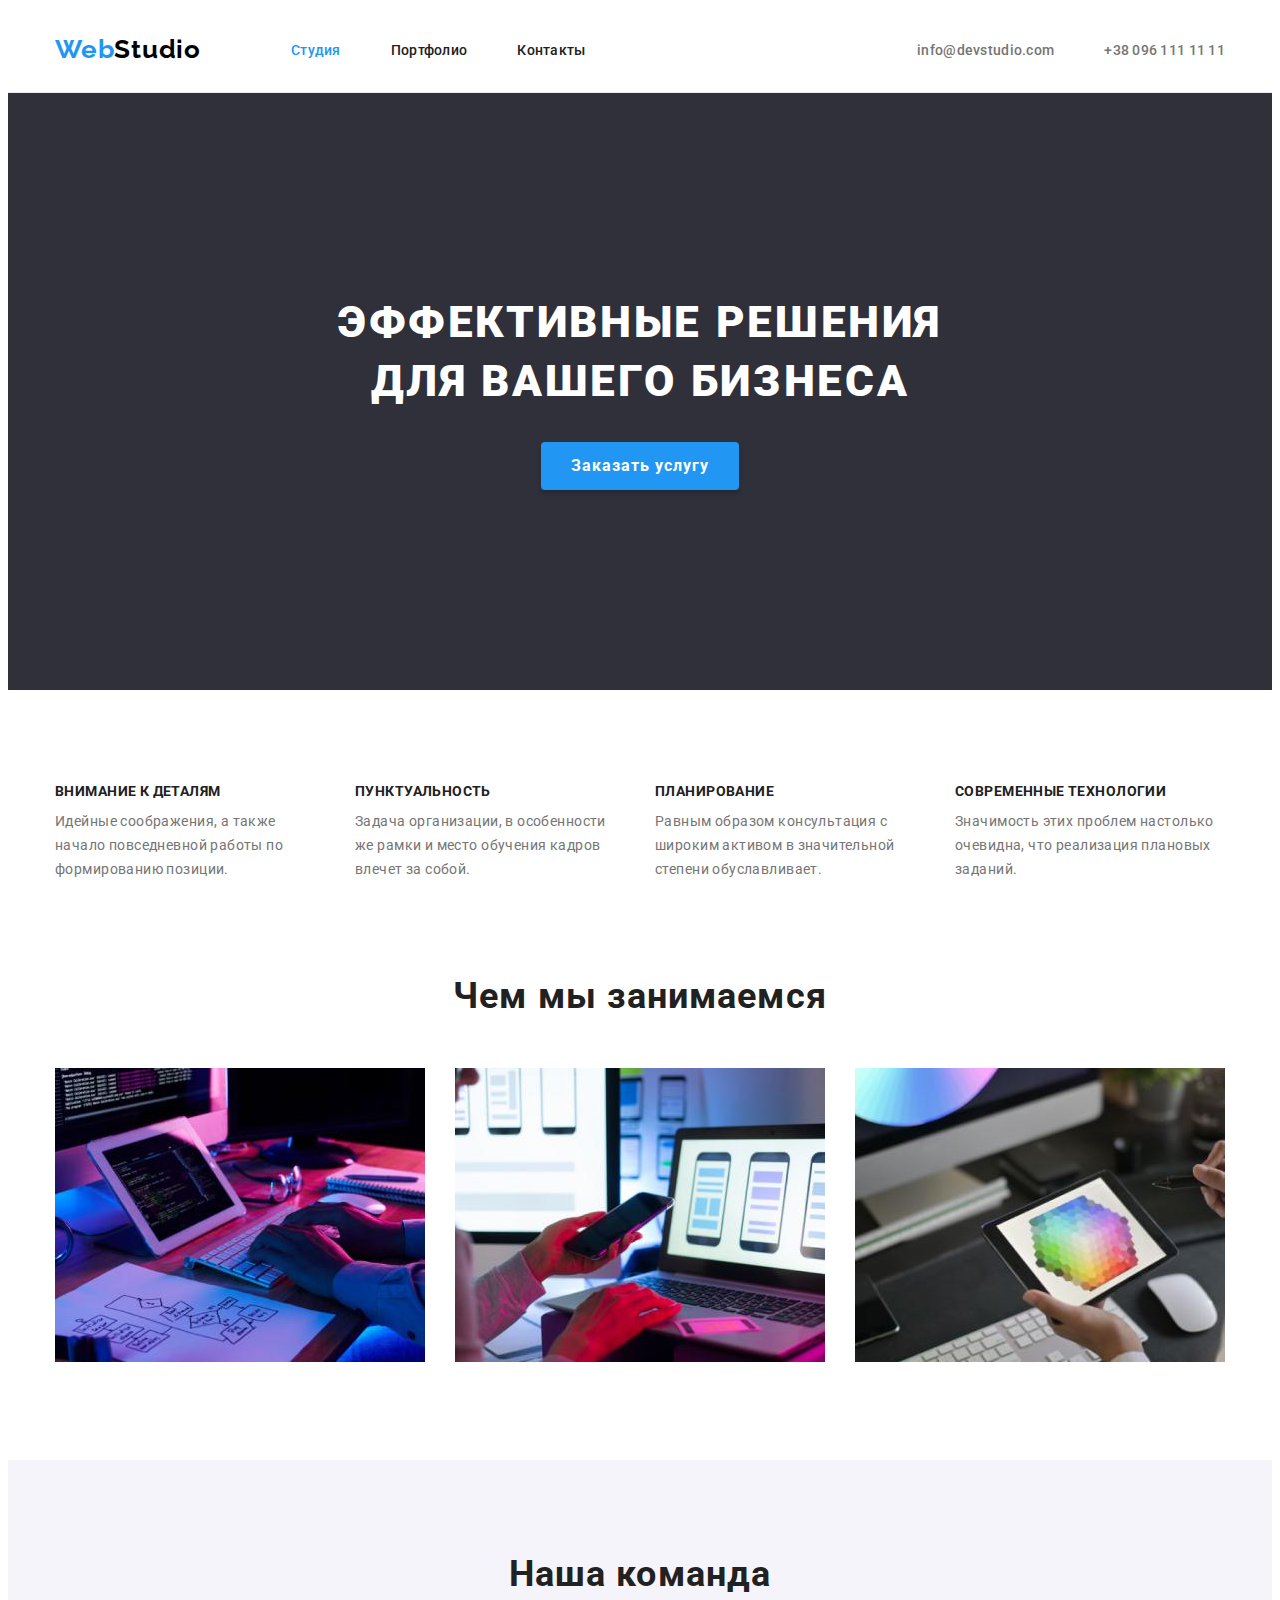
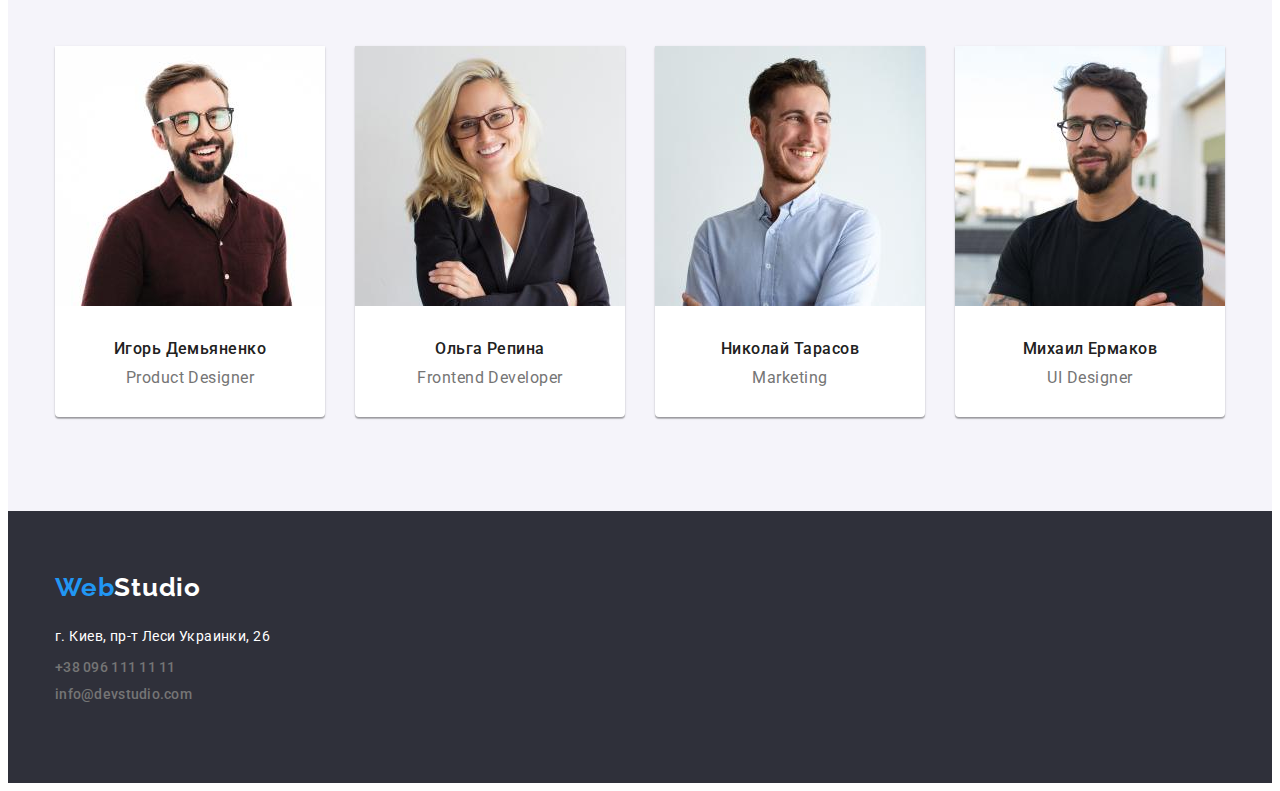
==== commit cc92182b: "gotovo" ====
--- a/index.html
+++ b/index.html
@@ -1,38 +1,49 @@
 <!DOCTYPE html>
 <html lang="ru">
   <head>
-    <meta charset="UTF-8">
-    <meta http-equiv="X-UA-Compatible" content="IE=edge">
-    <meta name="viewport" content="width=device-width, initial-scale=1.0">
-    <link rel="preconnect" href="https://fonts.gstatic.com">
-    <link rel="preconnect" href="https://fonts.gstatic.com">
+    <meta charset="UTF-8" />
+    <meta http-equiv="X-UA-Compatible" content="IE=edge" />
+    <meta name="viewport" content="width=device-width, initial-scale=1.0" />
+    <link rel="preconnect" href="https://fonts.gstatic.com" />
+    <link rel="preconnect" href="https://fonts.gstatic.com" />
     <link
       href="https://fonts.googleapis.com/css2?family=Raleway:wght@700&amp;family=Roboto:wght@400;500;700;900&amp;display=swap"
-      rel="stylesheet">
-    <link rel="stylesheet" href="./css/style.css">
+      rel="stylesheet"
+    />
+    <link rel="stylesheet" href="./css/style.css" />
     <title>WebStudio</title>
     <style></style>
   </head>
   <body>
-  <header class="page-header">
-    <div class="container">
-      <nav class="nav">
-        <a href="./" class="logo">
-          <span class="logo-web">Web</span>Studio
-        </a>
-        <ul class="menu list">
-          <li class="menu-nav"><a class="blue link-nav" href="./index.html">Студия </a></li>
-          <li class="menu-nav"><a class="link-nav" href="./portfolio.html">Портфолио </a></li>
-          <li class="menu-nav"><a class="link-nav" href="">Контакты </a></li>
+    <header class="page-header">
+      <div class="container">
+        <nav class="nav">
+          <a href="./" class="logo">
+            <span class="logo-web">Web</span>Studio
+          </a>
+          <ul class="menu list">
+            <li class="menu-nav">
+              <a class="blue link-nav" href="./index.html">Студия </a>
+            </li>
+            <li class="menu-nav">
+              <a class="link-nav" href="./portfolio.html">Портфолио </a>
+            </li>
+            <li class="menu-nav"><a class="link-nav" href="">Контакты </a></li>
+          </ul>
+        </nav>
+        <ul class="link-list">
+          <li class="manu-link">
+            <a class="contact" href="mailto:info@devstudio.com"
+              >info@devstudio.com</a
+            >
+          </li>
+          <li class="manu-link tel-link">
+            <a class="contact" href="tel:+380961111111">+38 096 111 11 11</a>
+          </li>
         </ul>
-      </nav>
-      <ul class="link-list">
-        <li class="manu-link"><a class="contact" href="mailto:info@devstudio.com">info@devstudio.com</a></li>
-        <li class="manu-link tel-link"><a class="contact" href="tel:+380961111111">+38 096 111 11 11</a></li>
-      </ul>
-    </div>
-  </header>
-   <main>
+      </div>
+    </header>
+    <main>
       <section class="color-section">
         <div class="container">
           <h1 class="main-title">Эффективные решения для вашего бизнеса</h1>
@@ -45,28 +56,32 @@
             <li class="list-text list-item">
               <h3 class="our-qualities">Внимание к деталям</h3>
               <p class="text-about-us">
-              Идейные соображения, а также начало повседневной работы по
-              формированию позиции.</p>
+                Идейные соображения, а также начало повседневной работы по
+                формированию позиции.
+              </p>
             </li>
             <li class="list-item">
               <h3 class="our-qualities">Пунктуальность</h3>
               <p class="text-about-us">
-              Задача организации, в особенности же рамки и место обучения кадров
-              влечет за собой.</p>
+                Задача организации, в особенности же рамки и место обучения
+                кадров влечет за собой.
+              </p>
             </li>
 
             <li class="list-item">
               <h3 class="our-qualities">Планирование</h3>
               <p class="text-about-us">
-              Равным образом консультация с широким активом в значительной степени
-              обуславливает.</p>
+                Равным образом консультация с широким активом в значительной
+                степени обуславливает.
+              </p>
             </li>
 
             <li class="list-item">
               <h3 class="our-qualities">Современные технологии</h3>
               <p class="text-about-us">
-              Значимость этих проблем настолько очевидна, что реализация плановых
-              заданий.</p>  
+                Значимость этих проблем настолько очевидна, что реализация
+                плановых заданий.
+              </p>
             </li>
           </ul>
         </div>
@@ -74,57 +89,86 @@
       <section class="container-list">
         <div class="container">
           <h2 class="our-work">Чем мы занимаемся</h2>
-          <ul class="card-set ">
+          <ul class="card-set">
             <li class="iteam">
-              <img src="./images/1.jpg" alt="Програмист за робочим столом" width="370"/>
+              <img
+                src="./images/1.jpg"
+                alt="Програмист за робочим столом"
+                width="370"
+              />
             </li>
             <li class="iteam">
-              <img src="./images/2.jpg" alt="разработка приложений для смартфонов" width="370"/>
+              <img
+                src="./images/2.jpg"
+                alt="разработка приложений для смартфонов"
+                width="370"
+              />
             </li>
             <li class="iteam">
-              <img src="./images/3.jpg" alt="художник веб дизайна" width="370"/>
+              <img
+                src="./images/3.jpg"
+                alt="художник веб дизайна"
+                width="370"
+              />
             </li>
           </ul>
         </div>
       </section>
       <section class="section background-2">
         <div class="container">
-          <h2 class="team" >Наша команда</h2>
-          <ul class=" card-set">
+          <h2 class="team">Наша команда</h2>
+          <ul class="card-set">
             <li class="background-team">
-              <img src="./images/Demyanenko.jpg" alt="Product Designer" width="270"/>
+              <img
+                src="./images/Demyanenko.jpg"
+                alt="Product Designer"
+                width="270"
+              />
               <h3 class="team-name">Игорь Демьяненко</h3>
               <p class="team-prof">Product Designer</p>
             </li>
             <li class="background-team">
-              <img src="./images/Repina.jpg" alt="Frontend Developer" width="270"/>
+              <img
+                src="./images/Repina.jpg"
+                alt="Frontend Developer"
+                width="270"
+              />
               <h3 class="team-name">Ольга Репина</h3>
               <p class="team-prof">Frontend Developer</p>
             </li>
             <li class="background-team">
-              <img src="./images/Tarasov.jpg" alt="Marketing" width="270"/>
+              <img src="./images/Tarasov.jpg" alt="Marketing" width="270" />
               <h3 class="team-name">Николай Тарасов</h3>
               <p class="team-prof">Marketing</p>
             </li>
-            <li class= "background-team">
-              <img src="./images/Ermakov.jpg" alt="UI Designer" width="270"/>
+            <li class="background-team">
+              <img src="./images/Ermakov.jpg" alt="UI Designer" width="270" />
               <h3 class="team-name">Михаил Ермаков</h3>
               <p class="team-prof">UI Designer</p>
             </li>
-          </ul>   
+          </ul>
         </div>
       </section>
     </main>
     <footer class="background-footer">
       <div class="container">
-        <a href="./" class="logo">
-          <span class="logo-web">Web</span><span class="studio-white">Studio</span> 
+        <a href="./" class="logo footer-logo">
+          <span class="logo-web">Web</span
+          ><span class="studio-white">Studio</span>
         </a>
         <address>
-          <p class="address" >г. Киев, пр-т Леси Украинки, 26</p>
+          <div>
+            <p class="address">г. Киев, пр-т Леси Украинки, 26</p>
+          </div>
           <ul>
-            <li class="contact-footer"><a class=" contact" href="tel:+380961111111">+38 096 111 11 11</a></li>
-            <li class="contact-footer"><a class="contact" href="mailto:info@devstudio.com">info@devstudio.com</a></li>
+            <li class="contact-footer">
+              <a class="contact" href="tel:+380961111111">+38 096 111 11 11</a>
+            </li>
+            <li class="contact-footer">
+              <a class="contact" href="mailto:info@devstudio.com"
+                >info@devstudio.com</a
+              >
+            </li>
           </ul>
         </address>
       </div>
--- a/css/style.css
+++ b/css/style.css
@@ -1,5 +1,10 @@
+*,
+*::before,
+*::after {
+  box-sizing: border-box;
+}
 :root {
- --color-text: #757575;
+  --color-text: #757575;
   --color-hover: #2196f3;
   --color-title: #212121;
   --font: "Roboto", sans-serif;
@@ -15,6 +20,16 @@
 }
 ul {
   list-style: none;
+  margin-top: 0;
+  margin-bottom: 0;
+  padding: 0;
+}
+h1,
+h2,
+h3,
+p {
+  margin-top: 0;
+  margin-bottom: 0;
 }
 .logo-web {
   color: var(--color-hover);
@@ -27,7 +42,58 @@
   line-height: 1.3;
   letter-spacing: 0.03em;
   color: black;
-}
+  margin-right: 90px;
+}
+.nav {
+  display: flex;
+  align-items: center;
+}
+.page-header .container {
+  display: flex;
+  align-items: center;
+  justify-content: space-between;
+}
+.page-header {
+  padding-top: 25px;
+  padding-bottom: 25px;
+  align-items: center;
+  border-bottom: 1px solid var(--border-bottom);
+}
+
+.container {
+  width: 1200px;
+  padding-left: 15px;
+  padding-right: 15px;
+  margin-left: auto;
+  margin-right: auto;
+}
+
+.menu {
+  display: inline-flex;
+  padding-left: 0;
+  margin: 0;
+  align-items: center;
+}
+
+.menu-nav:not(:last-child) {
+  margin-right: 50px;
+}
+.link-list {
+  display: inline-flex;
+  margin: 0;
+  padding-left: 0;
+}
+.manu-link {
+  margin-right: 50px;
+}
+.tel-link {
+  margin: 0;
+}
+.section {
+  padding-top: 94px;
+  padding-bottom: 94px;
+}
+
 .link-nav {
   font-family: var(--font);
   font-style: normal;
@@ -57,6 +123,8 @@
 }
 .color-section {
   background-color: var(--background);
+  padding-top: 200px;
+  padding-bottom: 200px;
 }
 
 .main-title {
@@ -69,8 +137,11 @@
   text-align: center;
   letter-spacing: 0.06em;
   text-transform: uppercase;
-}
-.butoon-order {
+  width: 696px;
+  margin-left: auto;
+  margin-right: auto;
+}
+.button-order {
   background: var(--color-hover);
   font-family: var(--font);
   color: var(--white);
@@ -81,6 +152,21 @@
   align-items: center;
   text-align: center;
   letter-spacing: 0.06em;
+  display: block;
+  margin-right: auto;
+  margin-left: auto;
+  margin-top: 30px;
+  padding: 10px 30px 10px 30px;
+  border: none;
+  box-shadow: 0px 4px 4px rgba(0, 0, 0, 0.15);
+  border-radius: 4px;
+}
+.list-about {
+  display: flex;
+  justify-content: space-between;
+}
+.list-item:not(:last-child) {
+  margin-right: 30px;
 }
 .our-qualities {
   font-family: var(--font);
@@ -91,6 +177,7 @@
   line-height: 1.14;
   letter-spacing: 0.03em;
   text-transform: uppercase;
+  margin-bottom: 10px;
 }
 
 .text-about-us {
@@ -101,6 +188,7 @@
   font-size: 14px;
   line-height: 1.71;
   letter-spacing: 0.03em;
+  width: 270px;
 }
 .our-work {
   font-family: var(--font);
@@ -111,6 +199,7 @@
   line-height: 1.16;
   text-align: center;
   letter-spacing: 0.03em;
+  margin-bottom: 50px;
 }
 .team {
   font-family: var(--font);
@@ -121,6 +210,20 @@
   line-height: 1.16;
   text-align: center;
   letter-spacing: 0.03em;
+  margin-bottom: 50px;
+}
+.iteam:not(:first-child) {
+  margin-left: 30px;
+}
+
+.container-list {
+  padding-bottom: 94px;
+}
+
+.card-set {
+  display: flex;
+  flex-wrap: wrap;
+  padding-left: 0;
 }
 .team-name {
   font-family: var(--font);
@@ -130,6 +233,9 @@
   font-size: 16px;
   line-height: 1.18;
   letter-spacing: 0.03em;
+  text-align: center;
+  margin-top: 30px;
+  margin-bottom: 10px;
 }
 .team-prof {
   font-family: var(--font);
@@ -139,15 +245,26 @@
   font-size: 16px;
   line-height: 1.18;
   letter-spacing: 0.03em;
+  text-align: center;
+  margin-top: 10px;
+  padding-bottom: 30px;
 }
 .background-2 {
   background: var(--background-2);
 }
+.background-team:not(:last-child) {
+  margin-right: 30px;
+}
 .background-team {
   background: var(--background-team);
+  box-shadow: 0px 1px 3px rgba(0, 0, 0, 0.12), 0px 1px 1px rgba(0, 0, 0, 0.14),
+    0px 2px 1px rgba(0, 0, 0, 0.2);
+  border-radius: 0px 0px 4px 4px;
 }
 .background-footer {
   background: var(--background);
+  padding-top: 60px;
+  padding-bottom: 60px;
 }
 .address {
   font-family: var(--font);
@@ -171,11 +288,25 @@
   line-height: 1.62;
   text-align: center;
   letter-spacing: 0.03em;
-  background: #f5f4fa;
+  background: var(--background-2);
+  padding: 6px 22px;
+  border: none;
+  border-radius: 4px;
 }
 .button-select:hover {
   background: var(--color-hover);
   color: var(--white);
+}
+.button-list {
+  display: flex;
+  justify-content: center;
+  margin-bottom: 50px;
+}
+.button-item:not(:last-child) {
+  margin-right: 8px;
+}
+.list-button {
+  padding: 94px 0px 94px 0px;
 }
 .name-project {
   font-family: var(--font);
@@ -186,6 +317,17 @@
   line-height: 2;
   letter-spacing: 0.06em;
 }
+.div {
+  padding: 20px 0px 20px 24px;
+}
+.project {
+  margin: 15px;
+  width: 370px;
+  border: 1px solid var(--border);
+}
+.contact-footer {
+  margin-top: 9px;
+}
 
 .category {
   font-family: var(--font);
@@ -194,6 +336,19 @@
   font-weight: 400;
   font-size: 16px;
   line-height: 1.87;
-
-  letter-spacing: 0.03em;
-}
+  letter-spacing: 0.03em;
+  margin-top: 4px;
+}
+
+.list-offers {
+  display: flex;
+  flex-wrap: wrap;
+  margin: -15px;
+}
+address {
+  margin-bottom: 20px;
+}
+.footer-logo {
+  margin-bottom: 20px;
+  display: block;
+}
